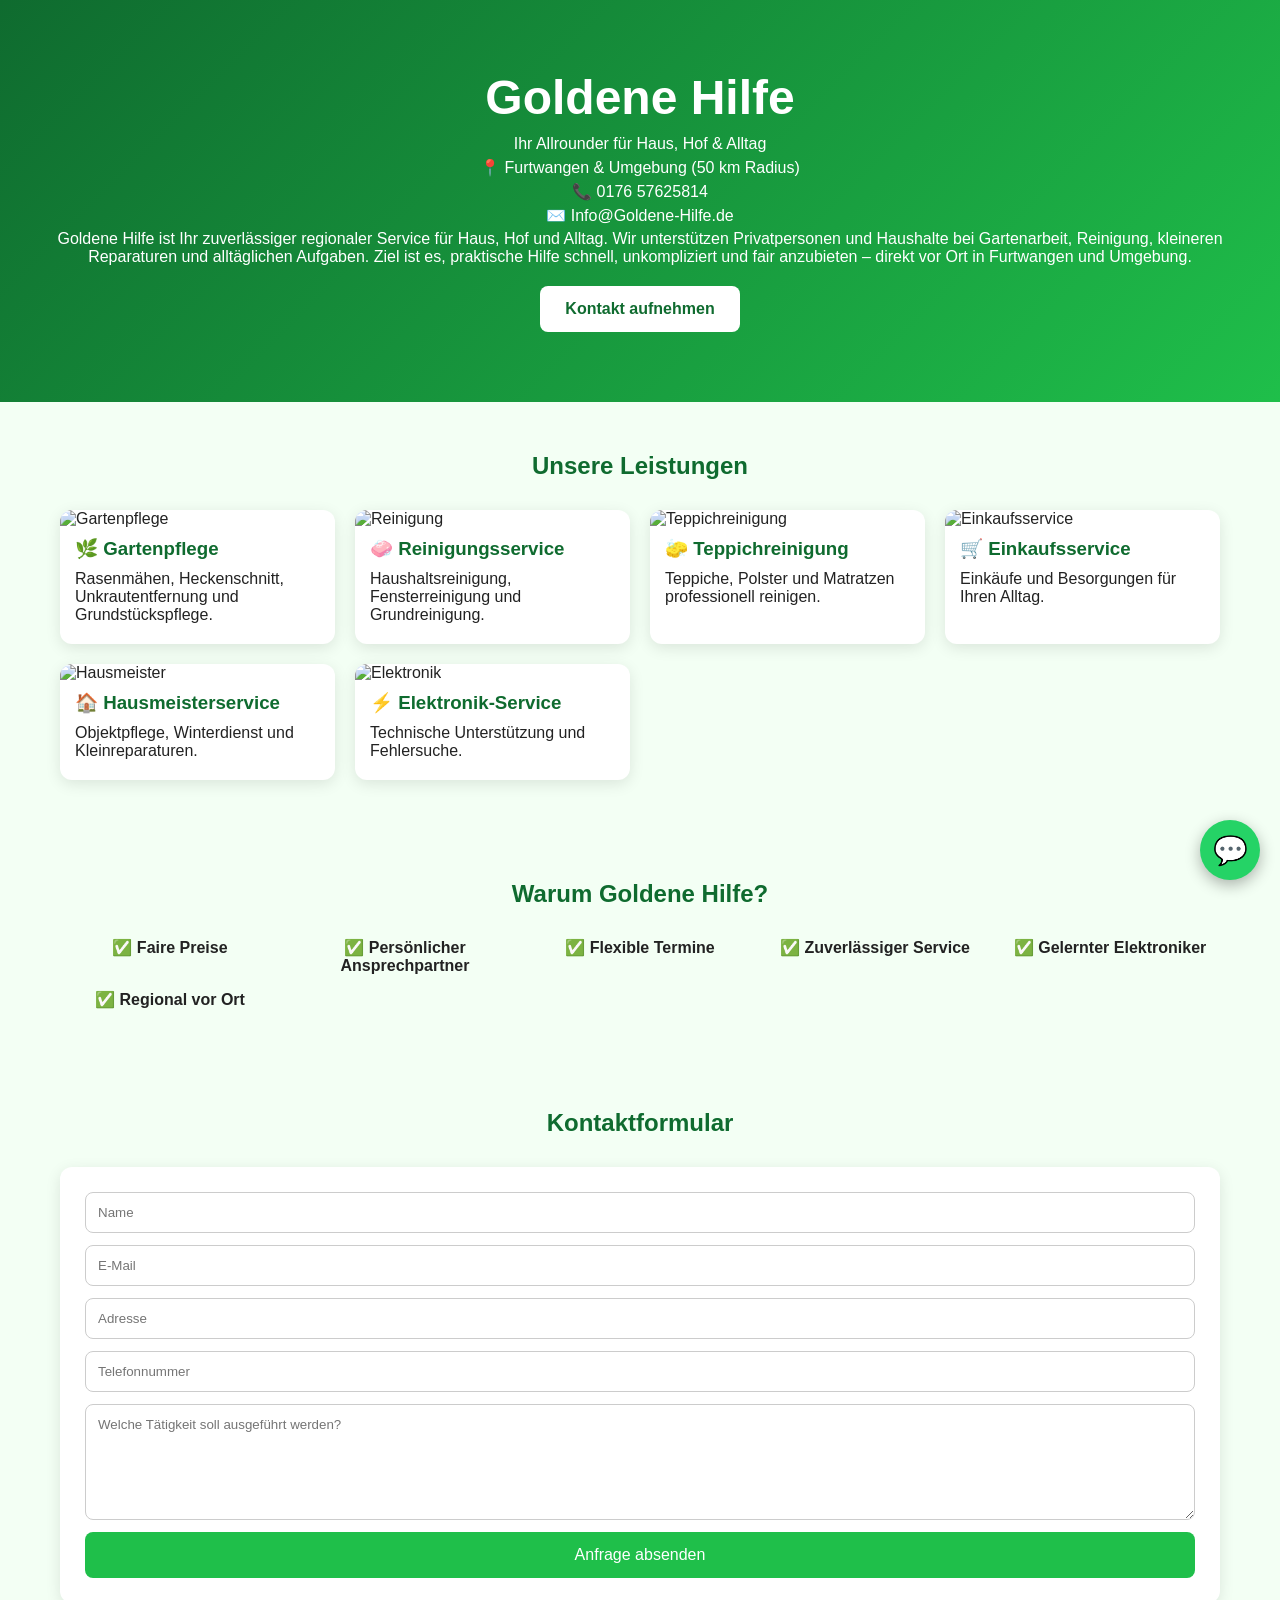
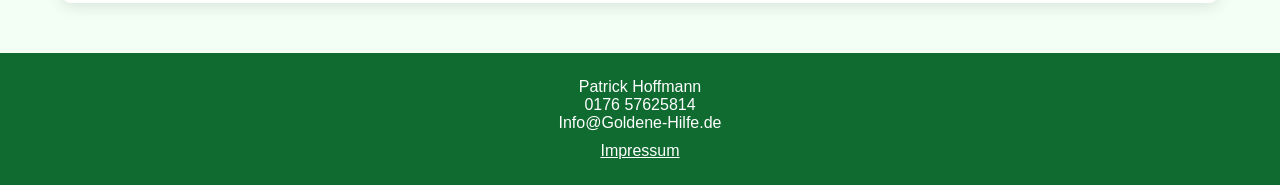
==== index.html @ a5167771 "Update index.html" ====
<!DOCTYPE html>

<html lang="de">
<head>
<meta charset="UTF-8">
<meta name="viewport" content="width=device-width, initial-scale=1.0">
<title>Goldene Hilfe</title>
<link rel="stylesheet" href="style.css">
</head>

<body>

<header>
<h1>Goldene Hilfe</h1>
<p>Ihr Allrounder für Haus, Hof & Alltag</p>

<div class="kontaktinfos">
<p>📍 Furtwangen & Umgebung (50 km Radius)</p>
<p>📞 0176 57625814</p>
<p>✉️ Info@Goldene-Hilfe.de</p>
</div>
<div class="about">
<p>
Goldene Hilfe ist Ihr zuverlässiger regionaler Service für Haus, Hof und Alltag.
Wir unterstützen Privatpersonen und Haushalte bei Gartenarbeit, Reinigung, kleineren Reparaturen und alltäglichen Aufgaben.
Ziel ist es, praktische Hilfe schnell, unkompliziert und fair anzubieten – direkt vor Ort in Furtwangen und Umgebung.
</p>
</div>

<a class="kontakt-btn" href="#kontakt">Kontakt aufnehmen</a>

</header>

<section class="leistungen">

<h2>Unsere Leistungen</h2>

<div class="cards">

<div class="card">
<img src="bilder/garten.jpg" alt="Gartenpflege">
<h3>🌿 Gartenpflege</h3>
<p>Rasenmähen, Heckenschnitt, Unkrautentfernung und Grundstückspflege.</p>
</div>

<div class="card">
<img src="bilder/reinigung.jpg" alt="Reinigung">
<h3>🧼 Reinigungsservice</h3>
<p>Haushaltsreinigung, Fensterreinigung und Grundreinigung.</p>
</div>

<div class="card">
<img src="bilder/teppich.jpg" alt="Teppichreinigung">
<h3>🧽 Teppichreinigung</h3>
<p>Teppiche, Polster und Matratzen professionell reinigen.</p>
</div>

<div class="card">
<img src="bilder/einkauf.jpg" alt="Einkaufsservice">
<h3>🛒 Einkaufsservice</h3>
<p>Einkäufe und Besorgungen für Ihren Alltag.</p>
</div>

<div class="card">
<img src="bilder/hausmeister.jpg" alt="Hausmeister">
<h3>🏠 Hausmeisterservice</h3>
<p>Objektpflege, Winterdienst und Kleinreparaturen.</p>
</div>

<div class="card">
<img src="bilder/elektronik.jpg" alt="Elektronik">
<h3>⚡ Elektronik-Service</h3>
<p>Technische Unterstützung und Fehlersuche.</p>
</div>

</div>

</section>

<section class="vorteile">

<h2>Warum Goldene Hilfe?</h2>

<div class="vorteile-grid">
<div>✅ Faire Preise</div>
<div>✅ Persönlicher Ansprechpartner</div>
<div>✅ Flexible Termine</div>
<div>✅ Zuverlässiger Service</div>
<div>✅ Gelernter Elektroniker</div>
<div>✅ Regional vor Ort</div>
</div>

</section>

<section id="kontakt">

<h2>Kontaktformular</h2>

<form action="https://formsubmit.co/hoffmann.patrick111@gmx.de" method="POST">

<input type="text" name="Name" placeholder="Name" required>
<input type="email" name="Email" placeholder="E-Mail" required>
<input type="text" name="Adresse" placeholder="Adresse" required>
<input type="tel" name="Telefon" placeholder="Telefonnummer" required>

<textarea name="Tätigkeit" rows="6" placeholder="Welche Tätigkeit soll ausgeführt werden?" required></textarea>

<button type="submit">Anfrage absenden</button>

</form>

</section>

<footer>

<p>Patrick Hoffmann</p>
<p>0176 57625814</p>
<p>Info@Goldene-Hilfe.de</p>

<a href="impressum.html">Impressum</a>

</footer>

<a href="https://wa.me/4917657625814" class="whatsapp">💬</a>

</body>
</html>
---- style.css ----
* {
  margin: 0;
  padding: 0;
  box-sizing: border-box;
  font-family: Arial, sans-serif;
  }

body {
background: #f3fff4;
color: #222;
}

/* HEADER */
header {
background: linear-gradient(135deg, #0f6b2f, #1fbf4a);
color: white;
text-align: center;
padding: 70px 20px;
}

header h1 {
font-size: 3rem;
margin-bottom: 10px;
}

.kontaktinfos p {
margin: 5px 0;
}

.kontakt-btn {
display: inline-block;
margin-top: 20px;
padding: 14px 25px;
background: white;
color: #0f6b2f;
text-decoration: none;
font-weight: bold;
border-radius: 8px;
}

/* SECTIONS */
section {
padding: 50px 20px;
max-width: 1200px;
margin: auto;
}

h2 {
text-align: center;
color: #0f6b2f;
margin-bottom: 30px;
}

/* CARDS */
.cards {
display: grid;
grid-template-columns: repeat(auto-fit, minmax(260px, 1fr));
gap: 20px;
}

.card {
background: white;
border-radius: 12px;
overflow: hidden;
box-shadow: 0 4px 15px rgba(0,0,0,0.1);
transition: 0.3s;
}

.card:hover {
transform: translateY(-5px);
}

.card img {
width: 100%;
height: 200px;
object-fit: cover;
}

.card h3 {
padding: 10px 15px;
color: #0f6b2f;
}

.card p {
padding: 0 15px 20px;
}

/* VORTEILE */
.vorteile-grid {
display: grid;
grid-template-columns: repeat(auto-fit, minmax(200px, 1fr));
text-align: center;
gap: 15px;
font-weight: bold;
}

/* FORMULAR */
form {
background: white;
padding: 25px;
border-radius: 12px;
box-shadow: 0 4px 15px rgba(0,0,0,0.1);
display: flex;
flex-direction: column;
gap: 12px;
}

input, textarea {
padding: 12px;
border: 1px solid #ccc;
border-radius: 8px;
}

button {
background: #1fbf4a;
color: white;
padding: 14px;
border: none;
border-radius: 8px;
cursor: pointer;
font-size: 16px;
}

button:hover {
background: #159a39;
}

/* FOOTER */
footer {
background: #0f6b2f;
color: white;
text-align: center;
padding: 25px;
}

footer a {
color: white;
display: block;
margin-top: 10px;
}

/* WHATSAPP BUTTON */
.whatsapp {
position: fixed;
bottom: 20px;
right: 20px;
width: 60px;
height: 60px;
background: #25D366;
border-radius: 50%;
display: flex;
justify-content: center;
align-items: center;
font-size: 28px;
color: white;
text-decoration: none;
box-shadow: 0 5px 15px rgba(0,0,0,0.3);
}

/* MOBILE */
@media (max-width: 768px) {
header h1 {
font-size: 2rem;
}

.cards {
grid-template-columns: 1fr;
}

.whatsapp {
width: 55px;
height: 55px;
font-size: 24px;
}
}
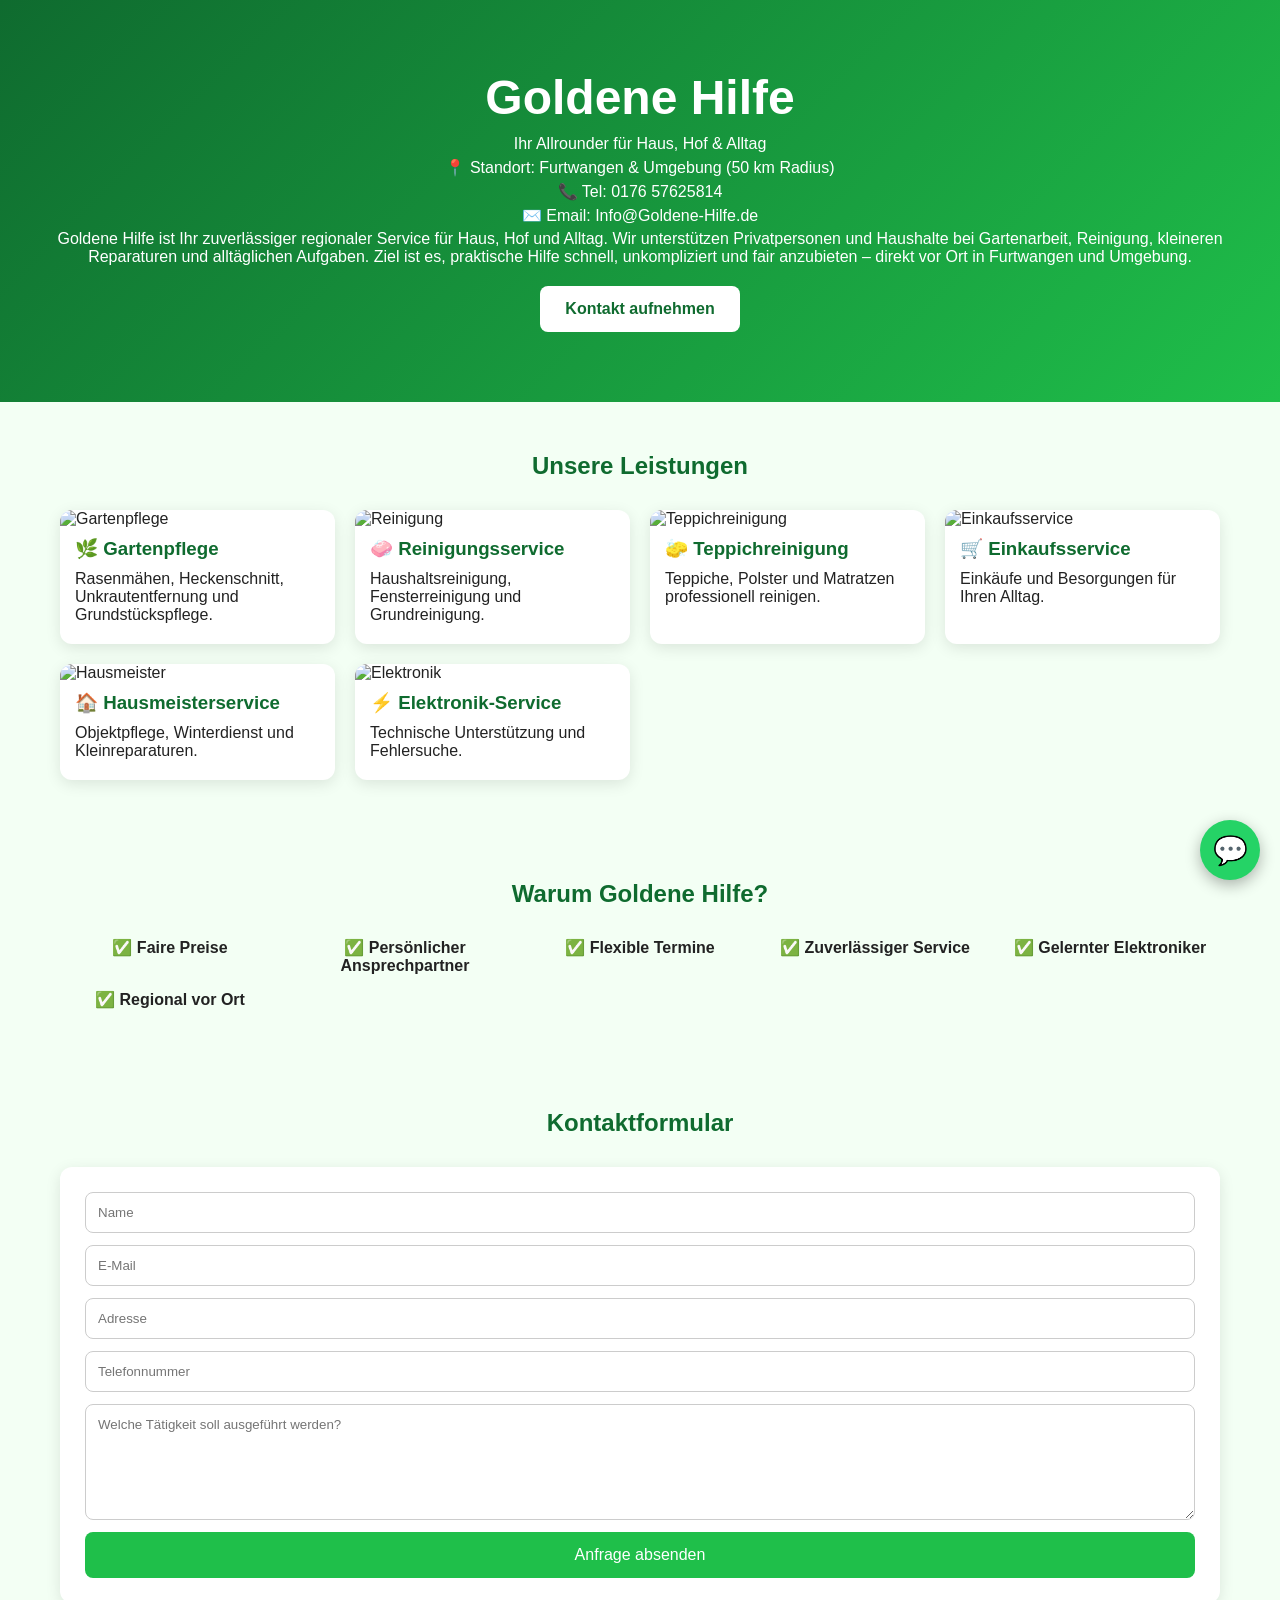
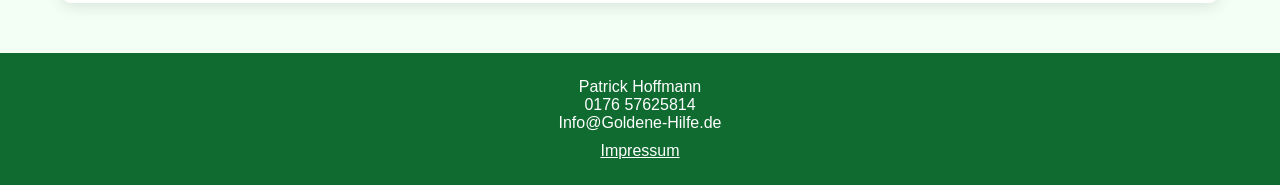
==== commit b17c2afb: "Update index.html" ====
--- a/index.html
+++ b/index.html
@@ -15,9 +15,9 @@
 <p>Ihr Allrounder für Haus, Hof & Alltag</p>
 
 <div class="kontaktinfos">
-<p>📍 Furtwangen & Umgebung (50 km Radius)</p>
-<p>📞 0176 57625814</p>
-<p>✉️ Info@Goldene-Hilfe.de</p>
+<p>📍 Standort: Furtwangen & Umgebung (50 km Radius)</p>
+<p>📞 Tel: 0176 57625814</p>
+<p>✉️ Email: Info@Goldene-Hilfe.de</p>
 </div>
 <div class="about">
 <p>
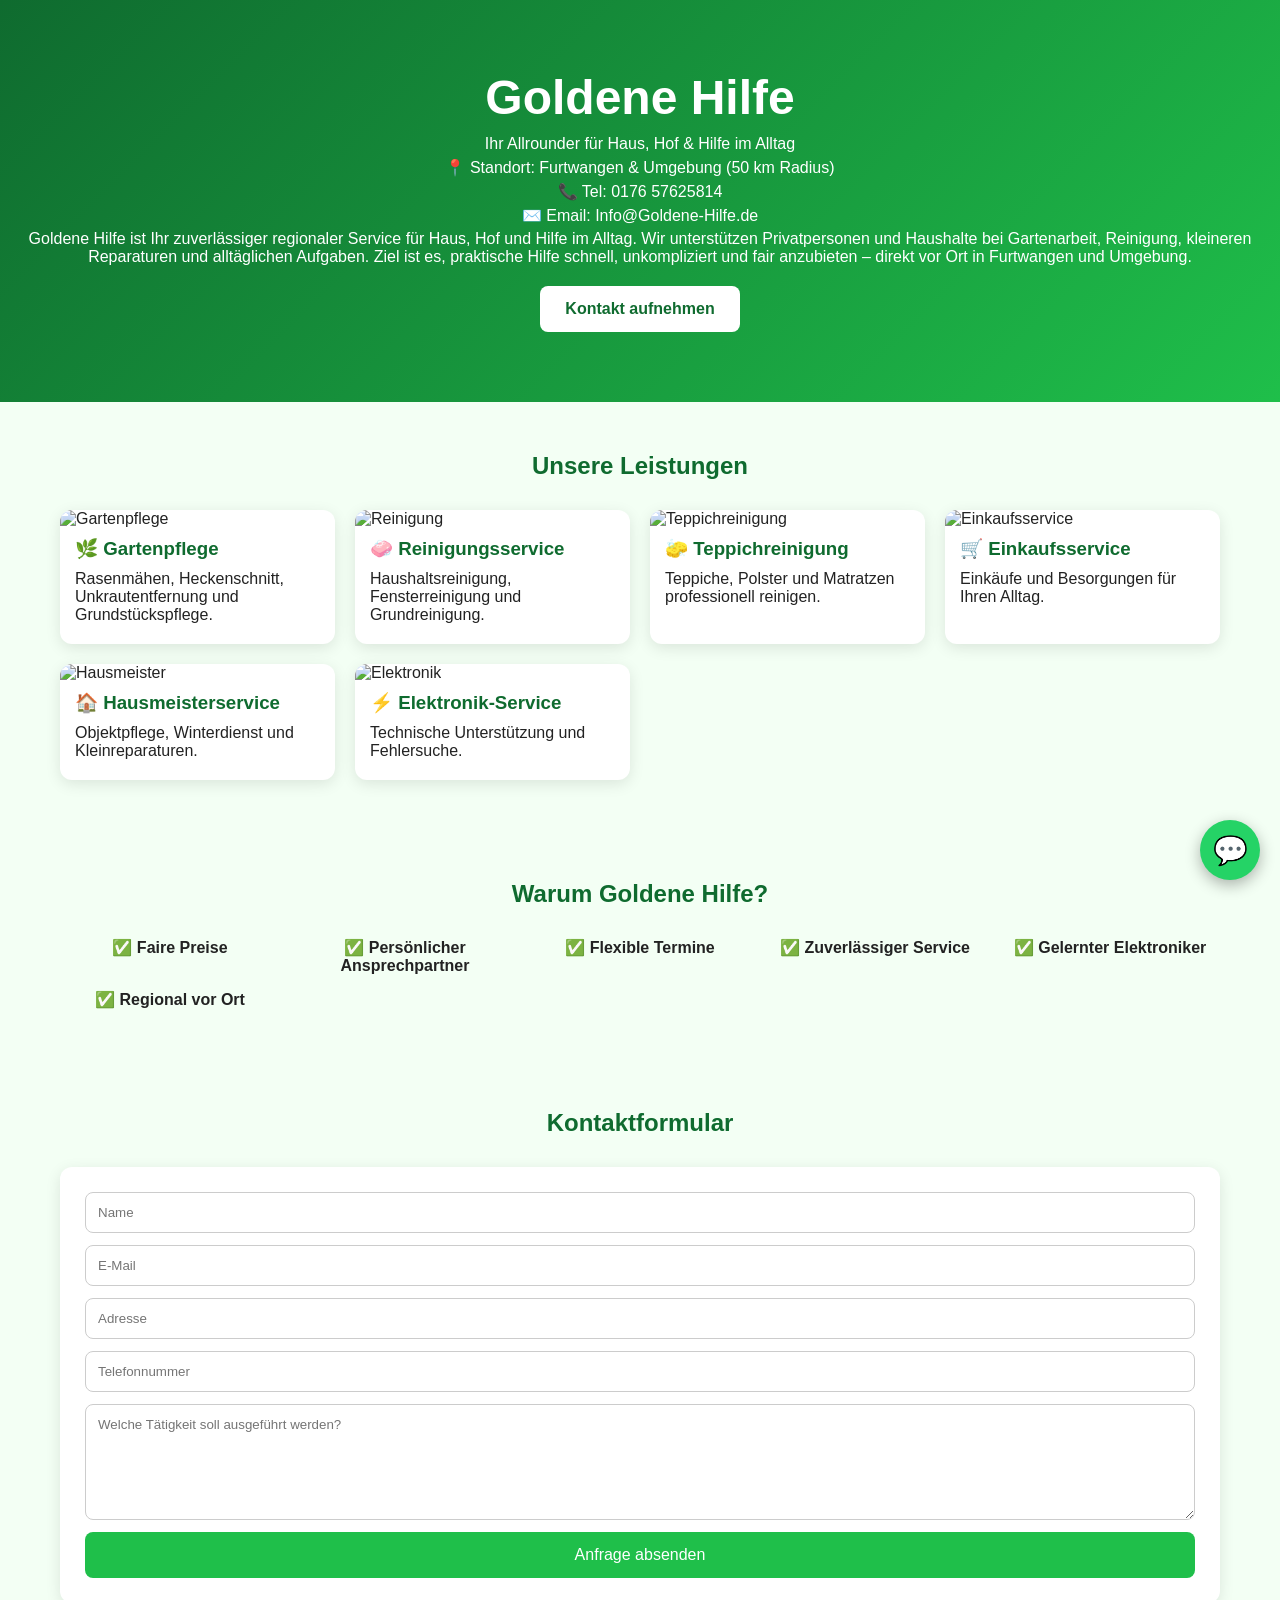
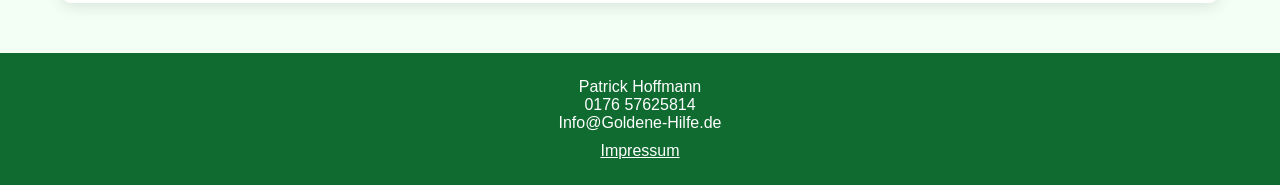
==== commit 2ea1c15f: "Update index.html" ====
--- a/index.html
+++ b/index.html
@@ -12,7 +12,7 @@
 
 <header>
 <h1>Goldene Hilfe</h1>
-<p>Ihr Allrounder für Haus, Hof & Alltag</p>
+<p>Ihr Allrounder für Haus, Hof & Hilfe im Alltag</p>
 
 <div class="kontaktinfos">
 <p>📍 Standort: Furtwangen & Umgebung (50 km Radius)</p>
@@ -21,7 +21,7 @@
 </div>
 <div class="about">
 <p>
-Goldene Hilfe ist Ihr zuverlässiger regionaler Service für Haus, Hof und Alltag.
+Goldene Hilfe ist Ihr zuverlässiger regionaler Service für Haus, Hof und Hilfe im Alltag.
 Wir unterstützen Privatpersonen und Haushalte bei Gartenarbeit, Reinigung, kleineren Reparaturen und alltäglichen Aufgaben.
 Ziel ist es, praktische Hilfe schnell, unkompliziert und fair anzubieten – direkt vor Ort in Furtwangen und Umgebung.
 </p>
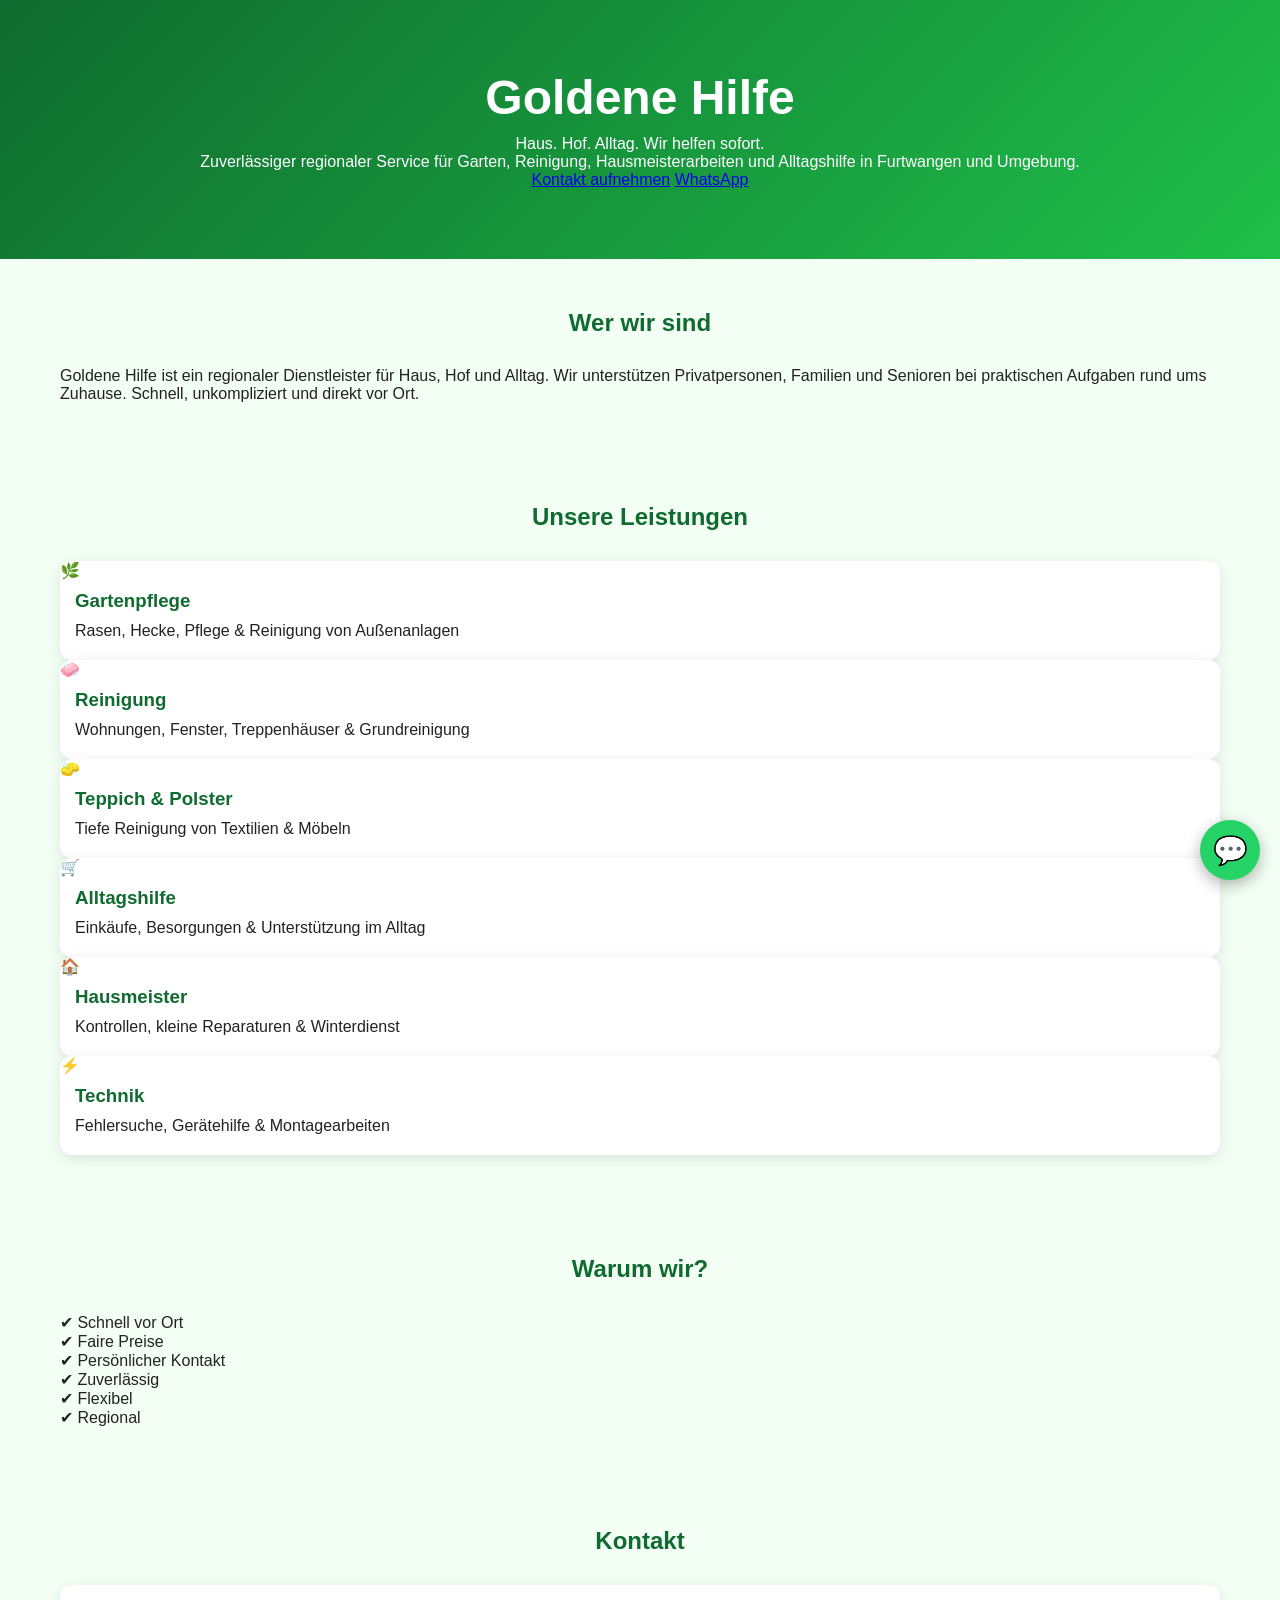
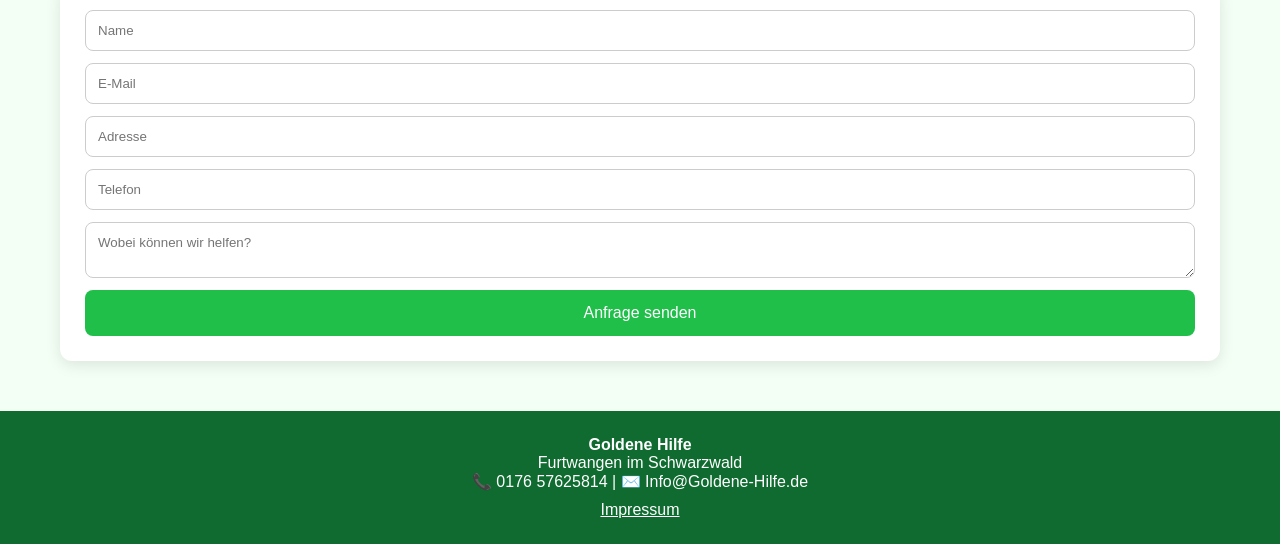
==== commit 8199d6be: "Update index.html" ====
--- a/index.html
+++ b/index.html
@@ -4,108 +4,98 @@
 <head>
 <meta charset="UTF-8">
 <meta name="viewport" content="width=device-width, initial-scale=1.0">
-<title>Goldene Hilfe</title>
+<title>Goldene Hilfe | Haus & Hof Service</title>
 <link rel="stylesheet" href="style.css">
 </head>
 
 <body>
 
-<header>
+<header class="hero">
+
+<div class="overlay">
+
 <h1>Goldene Hilfe</h1>
-<p>Ihr Allrounder für Haus, Hof & Hilfe im Alltag</p>
 
-<div class="kontaktinfos">
-<p>📍 Standort: Furtwangen & Umgebung (50 km Radius)</p>
-<p>📞 Tel: 0176 57625814</p>
-<p>✉️ Email: Info@Goldene-Hilfe.de</p>
-</div>
-<div class="about">
-<p>
-Goldene Hilfe ist Ihr zuverlässiger regionaler Service für Haus, Hof und Hilfe im Alltag.
-Wir unterstützen Privatpersonen und Haushalte bei Gartenarbeit, Reinigung, kleineren Reparaturen und alltäglichen Aufgaben.
-Ziel ist es, praktische Hilfe schnell, unkompliziert und fair anzubieten – direkt vor Ort in Furtwangen und Umgebung.
+<p class="slogan">Haus. Hof. Alltag. Wir helfen sofort.</p>
+
+<p class="subtext">
+Zuverlässiger regionaler Service für Garten, Reinigung, Hausmeisterarbeiten und Alltagshilfe in Furtwangen und Umgebung.
 </p>
+
+<div class="cta">
+<a href="#kontakt" class="btn">Kontakt aufnehmen</a>
+<a href="https://wa.me/4917657625814" class="btn secondary">WhatsApp</a>
 </div>
 
-<a class="kontakt-btn" href="#kontakt">Kontakt aufnehmen</a>
+</div>
 
 </header>
 
-<section class="leistungen">
+<section class="about">
+
+<h2>Wer wir sind</h2>
+
+<p>
+Goldene Hilfe ist ein regionaler Dienstleister für Haus, Hof und Alltag.
+Wir unterstützen Privatpersonen, Familien und Senioren bei praktischen Aufgaben rund ums Zuhause.
+Schnell, unkompliziert und direkt vor Ort.
+</p>
+
+</section>
+
+<section class="services">
 
 <h2>Unsere Leistungen</h2>
 
-<div class="cards">
+<div class="grid">
 
-<div class="card">
-<img src="bilder/garten.jpg" alt="Gartenpflege">
-<h3>🌿 Gartenpflege</h3>
-<p>Rasenmähen, Heckenschnitt, Unkrautentfernung und Grundstückspflege.</p>
-</div>
+<div class="card">🌿<h3>Gartenpflege</h3><p>Rasen, Hecke, Pflege & Reinigung von Außenanlagen</p></div>
 
-<div class="card">
-<img src="bilder/reinigung.jpg" alt="Reinigung">
-<h3>🧼 Reinigungsservice</h3>
-<p>Haushaltsreinigung, Fensterreinigung und Grundreinigung.</p>
-</div>
+<div class="card">🧼<h3>Reinigung</h3><p>Wohnungen, Fenster, Treppenhäuser & Grundreinigung</p></div>
 
-<div class="card">
-<img src="bilder/teppich.jpg" alt="Teppichreinigung">
-<h3>🧽 Teppichreinigung</h3>
-<p>Teppiche, Polster und Matratzen professionell reinigen.</p>
-</div>
+<div class="card">🧽<h3>Teppich & Polster</h3><p>Tiefe Reinigung von Textilien & Möbeln</p></div>
 
-<div class="card">
-<img src="bilder/einkauf.jpg" alt="Einkaufsservice">
-<h3>🛒 Einkaufsservice</h3>
-<p>Einkäufe und Besorgungen für Ihren Alltag.</p>
-</div>
+<div class="card">🛒<h3>Alltagshilfe</h3><p>Einkäufe, Besorgungen & Unterstützung im Alltag</p></div>
 
-<div class="card">
-<img src="bilder/hausmeister.jpg" alt="Hausmeister">
-<h3>🏠 Hausmeisterservice</h3>
-<p>Objektpflege, Winterdienst und Kleinreparaturen.</p>
-</div>
+<div class="card">🏠<h3>Hausmeister</h3><p>Kontrollen, kleine Reparaturen & Winterdienst</p></div>
 
-<div class="card">
-<img src="bilder/elektronik.jpg" alt="Elektronik">
-<h3>⚡ Elektronik-Service</h3>
-<p>Technische Unterstützung und Fehlersuche.</p>
-</div>
+<div class="card">⚡<h3>Technik</h3><p>Fehlersuche, Gerätehilfe & Montagearbeiten</p></div>
 
 </div>
 
 </section>
 
-<section class="vorteile">
+<section class="why">
 
-<h2>Warum Goldene Hilfe?</h2>
+<h2>Warum wir?</h2>
 
-<div class="vorteile-grid">
-<div>✅ Faire Preise</div>
-<div>✅ Persönlicher Ansprechpartner</div>
-<div>✅ Flexible Termine</div>
-<div>✅ Zuverlässiger Service</div>
-<div>✅ Gelernter Elektroniker</div>
-<div>✅ Regional vor Ort</div>
+<div class="why-grid">
+
+<div>✔ Schnell vor Ort</div>
+<div>✔ Faire Preise</div>
+<div>✔ Persönlicher Kontakt</div>
+<div>✔ Zuverlässig</div>
+<div>✔ Flexibel</div>
+<div>✔ Regional</div>
+
 </div>
 
 </section>
 
 <section id="kontakt">
 
-<h2>Kontaktformular</h2>
+<h2>Kontakt</h2>
 
 <form action="https://formsubmit.co/hoffmann.patrick111@gmx.de" method="POST">
 
 <input type="text" name="Name" placeholder="Name" required>
 <input type="email" name="Email" placeholder="E-Mail" required>
 <input type="text" name="Adresse" placeholder="Adresse" required>
-<input type="tel" name="Telefon" placeholder="Telefonnummer" required>
+<input type="tel" name="Telefon" placeholder="Telefon" required>
 
-<textarea name="Tätigkeit" rows="6" placeholder="Welche Tätigkeit soll ausgeführt werden?" required></textarea>
+<textarea name="Anfrage" placeholder="Wobei können wir helfen?" required></textarea>
 
-<button type="submit">Anfrage absenden</button>
+<button type="submit">Anfrage senden</button>
 
 </form>
 
@@ -113,15 +103,15 @@
 
 <footer>
 
-<p>Patrick Hoffmann</p>
-<p>0176 57625814</p>
-<p>Info@Goldene-Hilfe.de</p>
+<p><strong>Goldene Hilfe</strong></p>
+<p>Furtwangen im Schwarzwald</p>
+<p>📞 0176 57625814 | ✉️ Info@Goldene-Hilfe.de</p>
 
 <a href="impressum.html">Impressum</a>
 
 </footer>
 
-<a href="https://wa.me/4917657625814" class="whatsapp">💬</a>
+<a class="whatsapp" href="https://wa.me/4917657625814">💬</a>
 
 </body>
 </html>
--- a/style.css
+++ b/style.css
@@ -172,4 +172,12 @@
 height: 55px;
 font-size: 24px;
 }
+  .about {
+max-width: 800px;
+margin: 20px auto 0 auto;
+text-align: center;
+font-size: 1.1rem;
+line-height: 1.6;
+opacity: 0.9;
 }
+}
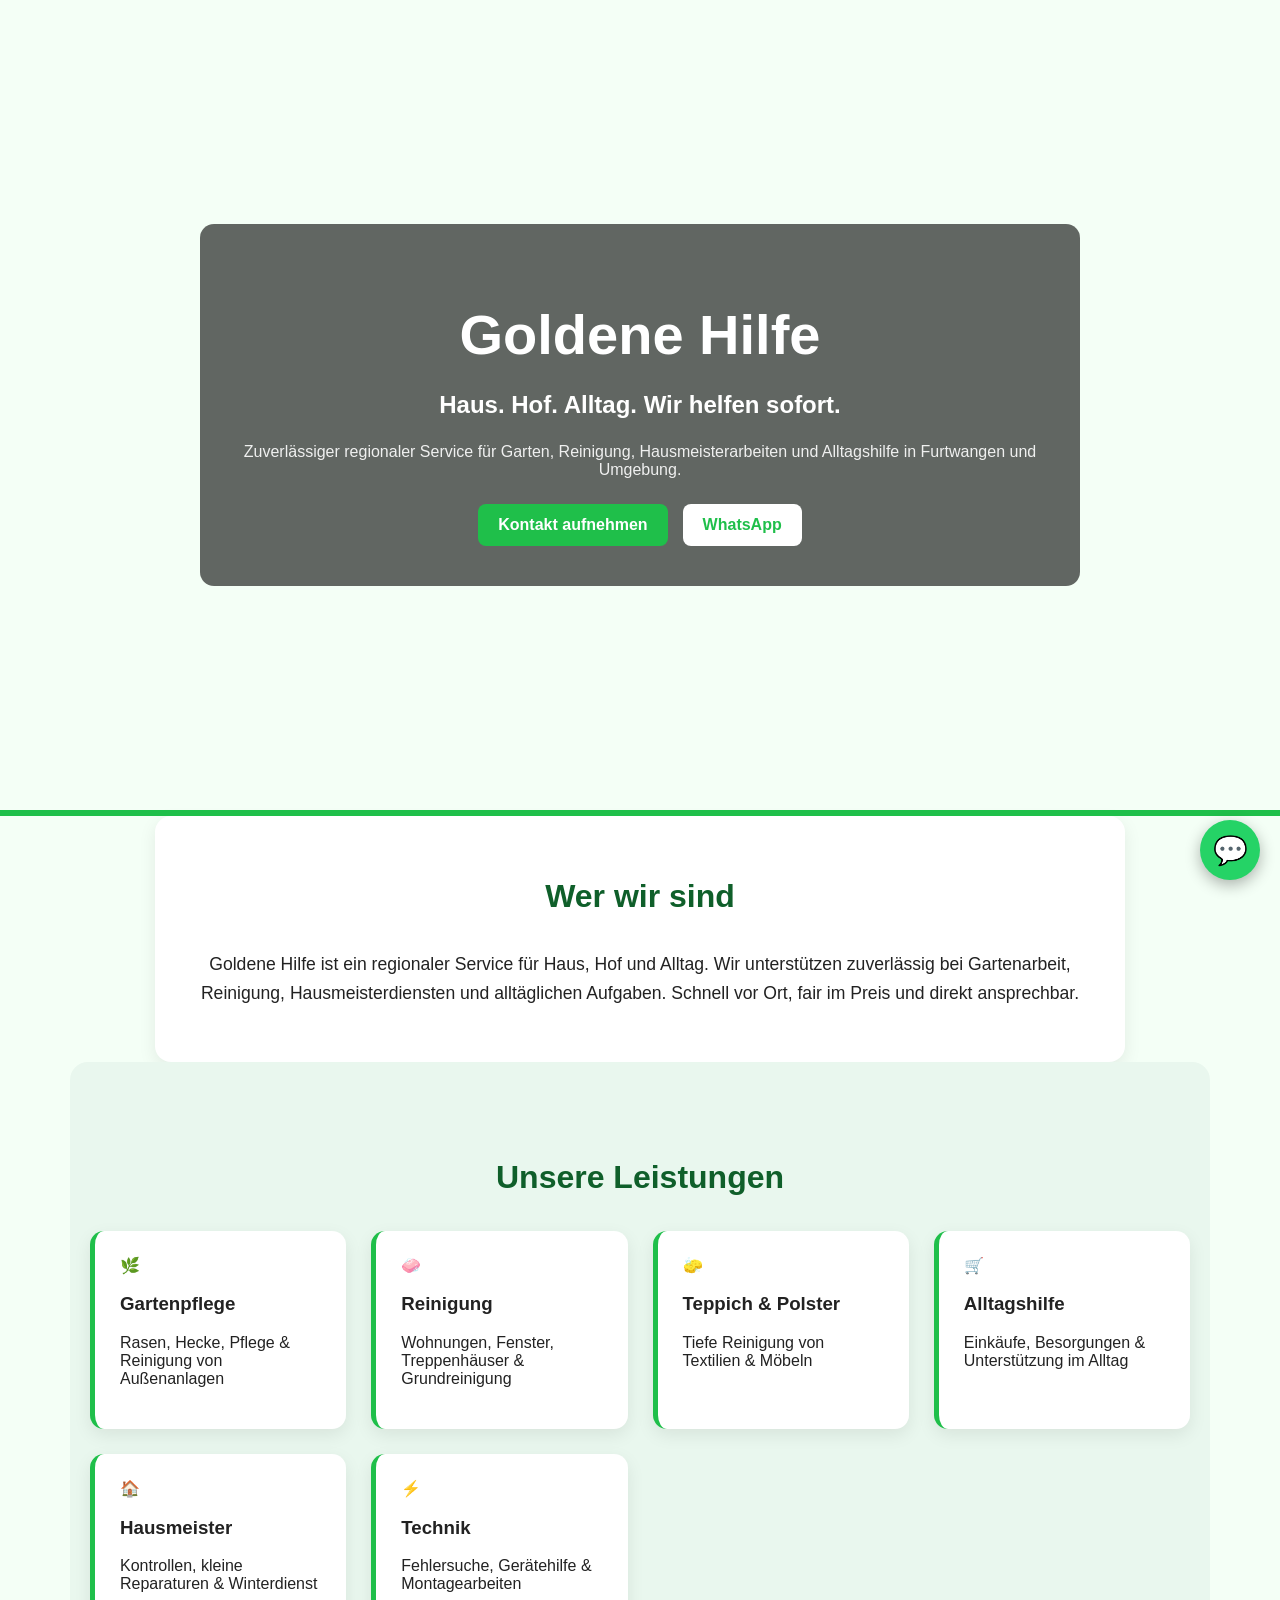
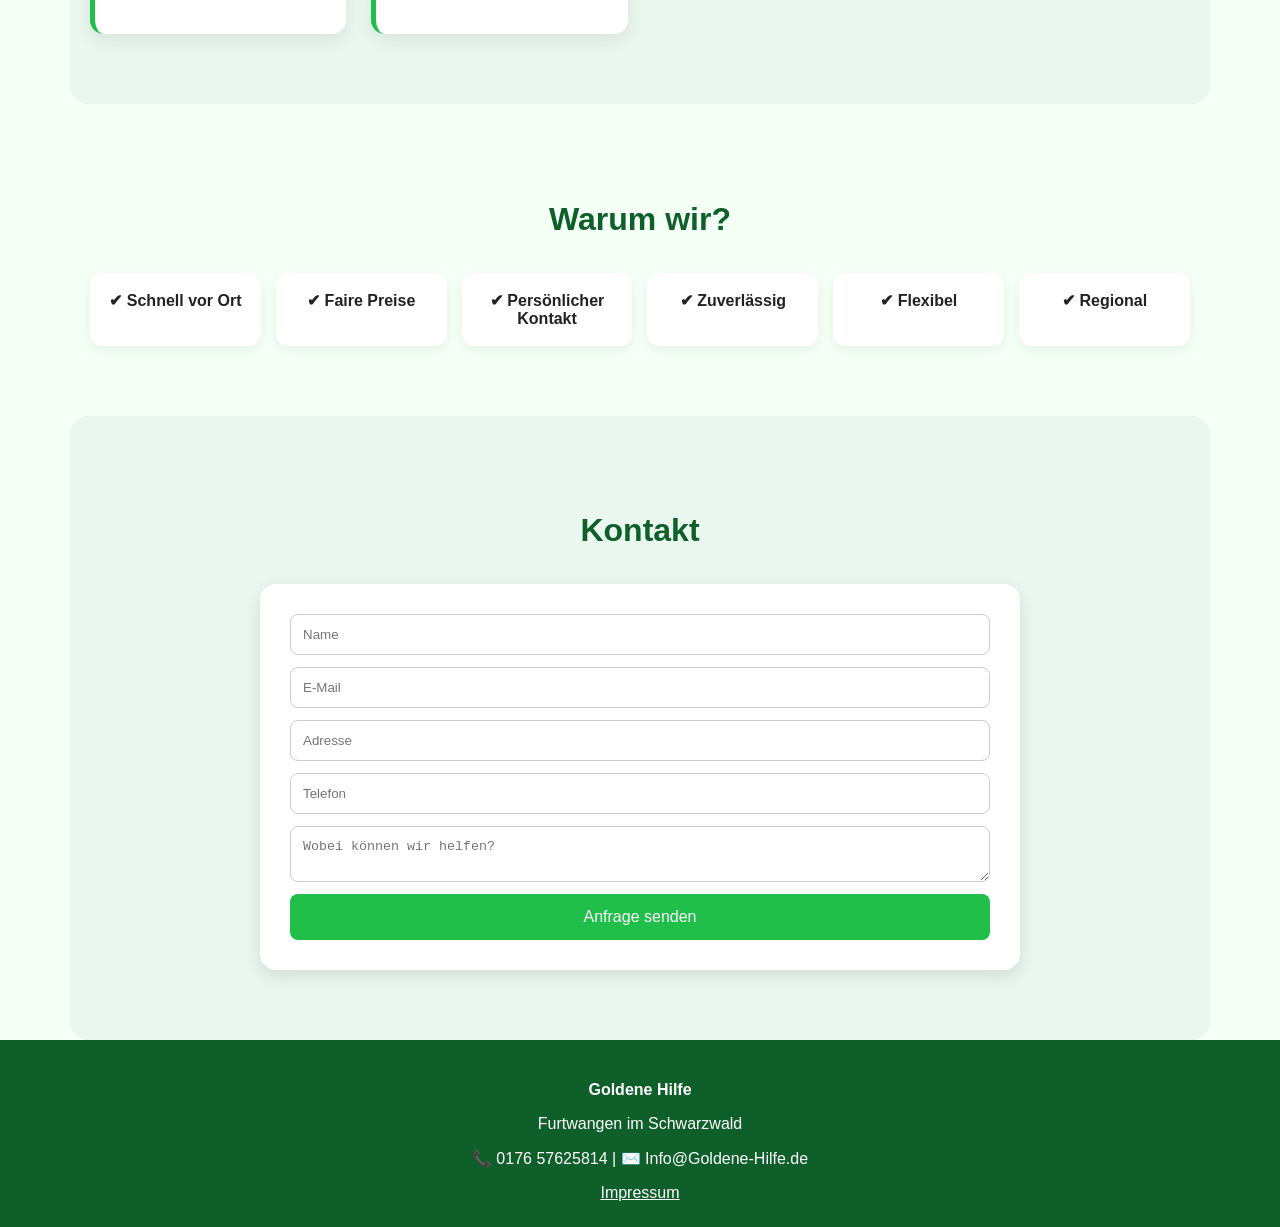
==== commit 86505ea7: "Update index.html" ====
--- a/index.html
+++ b/index.html
@@ -30,16 +30,18 @@
 </div>
 
 </header>
-
 <section class="about">
-
 <h2>Wer wir sind</h2>
 
+<div class="about-box">
 <p>
-Goldene Hilfe ist ein regionaler Dienstleister für Haus, Hof und Alltag.
-Wir unterstützen Privatpersonen, Familien und Senioren bei praktischen Aufgaben rund ums Zuhause.
-Schnell, unkompliziert und direkt vor Ort.
+Goldene Hilfe ist ein regionaler Service für Haus, Hof und Alltag.
+Wir unterstützen zuverlässig bei Gartenarbeit, Reinigung, Hausmeisterdiensten und alltäglichen Aufgaben.
+Schnell vor Ort, fair im Preis und direkt ansprechbar.
 </p>
+</div>
+  
+</section>
 
 </section>
 
--- a/style.css
+++ b/style.css
@@ -1,105 +1,152 @@
-* {
-  margin: 0;
-  padding: 0;
-  box-sizing: border-box;
-  font-family: Arial, sans-serif;
-  }
-
 body {
-background: #f3fff4;
+margin: 0;
+font-family: Arial, sans-serif;
+background: #f4fff6;
 color: #222;
 }
 
-/* HEADER */
-header {
-background: linear-gradient(135deg, #0f6b2f, #1fbf4a);
-color: white;
-text-align: center;
-padding: 70px 20px;
-}
-
-header h1 {
-font-size: 3rem;
+/* HERO */
+.hero {
+height: 90vh;
+background: url('https://images.unsplash.com/photo-1581578731548-c64695cc6952?auto=format&fit=crop&w=1500&q=80');
+background-size: cover;
+background-position: center;
+position: relative;
+display: flex;
+align-items: center;
+justify-content: center;
+text-align: center;
+color: white;
+border-bottom: 6px solid #1fbf4a;
+}
+
+.overlay {
+background: rgba(0,0,0,0.6);
+padding: 40px;
+border-radius: 14px;
+max-width: 800px;
+}
+
+.hero h1 {
+font-size: 3.5rem;
 margin-bottom: 10px;
 }
 
-.kontaktinfos p {
-margin: 5px 0;
-}
-
-.kontakt-btn {
-display: inline-block;
-margin-top: 20px;
-padding: 14px 25px;
-background: white;
-color: #0f6b2f;
+.slogan {
+font-size: 1.5rem;
+font-weight: bold;
+}
+
+.subtext {
+margin-top: 15px;
+opacity: 0.9;
+}
+
+.cta {
+margin-top: 25px;
+display: flex;
+gap: 15px;
+justify-content: center;
+flex-wrap: wrap;
+}
+
+.btn {
+padding: 12px 20px;
+background: #1fbf4a;
+color: white;
 text-decoration: none;
+border-radius: 8px;
 font-weight: bold;
-border-radius: 8px;
+}
+
+.btn.secondary {
+background: white;
+color: #1fbf4a;
 }
 
 /* SECTIONS */
 section {
-padding: 50px 20px;
-max-width: 1200px;
+padding: 70px 20px;
+max-width: 1100px;
 margin: auto;
 }
 
+/* ALTERNIERENDE BEREICHE */
+section:nth-of-type(even) {
+background: #e9f7ee;
+border-radius: 18px;
+}
+
+/* TITEL */
 h2 {
 text-align: center;
-color: #0f6b2f;
-margin-bottom: 30px;
+color: #0f5f2a;
+margin-bottom: 35px;
+font-size: 2rem;
+}
+
+/* ABOUT */
+.about {
+background: white;
+padding: 35px;
+border-radius: 16px;
+box-shadow: 0 6px 18px rgba(0,0,0,0.08);
+text-align: center;
+max-width: 900px;
+margin: auto;
+}
+
+.about p {
+font-size: 1.1rem;
+line-height: 1.7;
+}
+
+/* SERVICES GRID */
+.grid {
+display: grid;
+grid-template-columns: repeat(auto-fit, minmax(250px, 1fr));
+gap: 25px;
 }
 
 /* CARDS */
-.cards {
+.card {
+background: white;
+padding: 25px;
+border-radius: 14px;
+box-shadow: 0 6px 18px rgba(0,0,0,0.08);
+border-left: 5px solid #1fbf4a;
+transition: 0.25s;
+}
+
+.card:hover {
+transform: translateY(-6px);
+box-shadow: 0 10px 25px rgba(0,0,0,0.12);
+}
+
+/* WHY SECTION */
+.why-grid {
 display: grid;
-grid-template-columns: repeat(auto-fit, minmax(260px, 1fr));
-gap: 20px;
-}
-
-.card {
-background: white;
+grid-template-columns: repeat(auto-fit, minmax(160px, 1fr));
+gap: 15px;
+text-align: center;
+font-weight: bold;
+}
+
+.why-grid div {
+background: white;
+padding: 18px;
 border-radius: 12px;
-overflow: hidden;
-box-shadow: 0 4px 15px rgba(0,0,0,0.1);
-transition: 0.3s;
-}
-
-.card:hover {
-transform: translateY(-5px);
-}
-
-.card img {
-width: 100%;
-height: 200px;
-object-fit: cover;
-}
-
-.card h3 {
-padding: 10px 15px;
-color: #0f6b2f;
-}
-
-.card p {
-padding: 0 15px 20px;
-}
-
-/* VORTEILE */
-.vorteile-grid {
-display: grid;
-grid-template-columns: repeat(auto-fit, minmax(200px, 1fr));
-text-align: center;
-gap: 15px;
-font-weight: bold;
-}
-
-/* FORMULAR */
+box-shadow: 0 4px 12px rgba(0,0,0,0.06);
+}
+
+/* FORM */
 form {
 background: white;
-padding: 25px;
-border-radius: 12px;
-box-shadow: 0 4px 15px rgba(0,0,0,0.1);
+padding: 30px;
+border-radius: 16px;
+box-shadow: 0 6px 18px rgba(0,0,0,0.1);
+max-width: 700px;
+margin: auto;
 display: flex;
 flex-direction: column;
 gap: 12px;
@@ -117,8 +164,8 @@
 padding: 14px;
 border: none;
 border-radius: 8px;
+font-size: 16px;
 cursor: pointer;
-font-size: 16px;
 }
 
 button:hover {
@@ -127,7 +174,7 @@
 
 /* FOOTER */
 footer {
-background: #0f6b2f;
+background: #0f5f2a;
 color: white;
 text-align: center;
 padding: 25px;
@@ -149,35 +196,35 @@
 background: #25D366;
 border-radius: 50%;
 display: flex;
+align-items: center;
 justify-content: center;
-align-items: center;
 font-size: 28px;
 color: white;
 text-decoration: none;
 box-shadow: 0 5px 15px rgba(0,0,0,0.3);
+transition: 0.2s;
+}
+
+.whatsapp:hover {
+transform: scale(1.1);
 }
 
 /* MOBILE */
 @media (max-width: 768px) {
-header h1 {
-font-size: 2rem;
-}
-
-.cards {
-grid-template-columns: 1fr;
-}
-
-.whatsapp {
-width: 55px;
-height: 55px;
-font-size: 24px;
-}
-  .about {
-max-width: 800px;
-margin: 20px auto 0 auto;
-text-align: center;
-font-size: 1.1rem;
-line-height: 1.6;
-opacity: 0.9;
-}
-}
+.hero h1 {
+font-size: 2.2rem;
+}
+
+.overlay {
+padding: 20px;
+}
+
+.cta {
+flex-direction: column;
+}
+
+section {
+padding: 50px 15px;
+}
+}
+
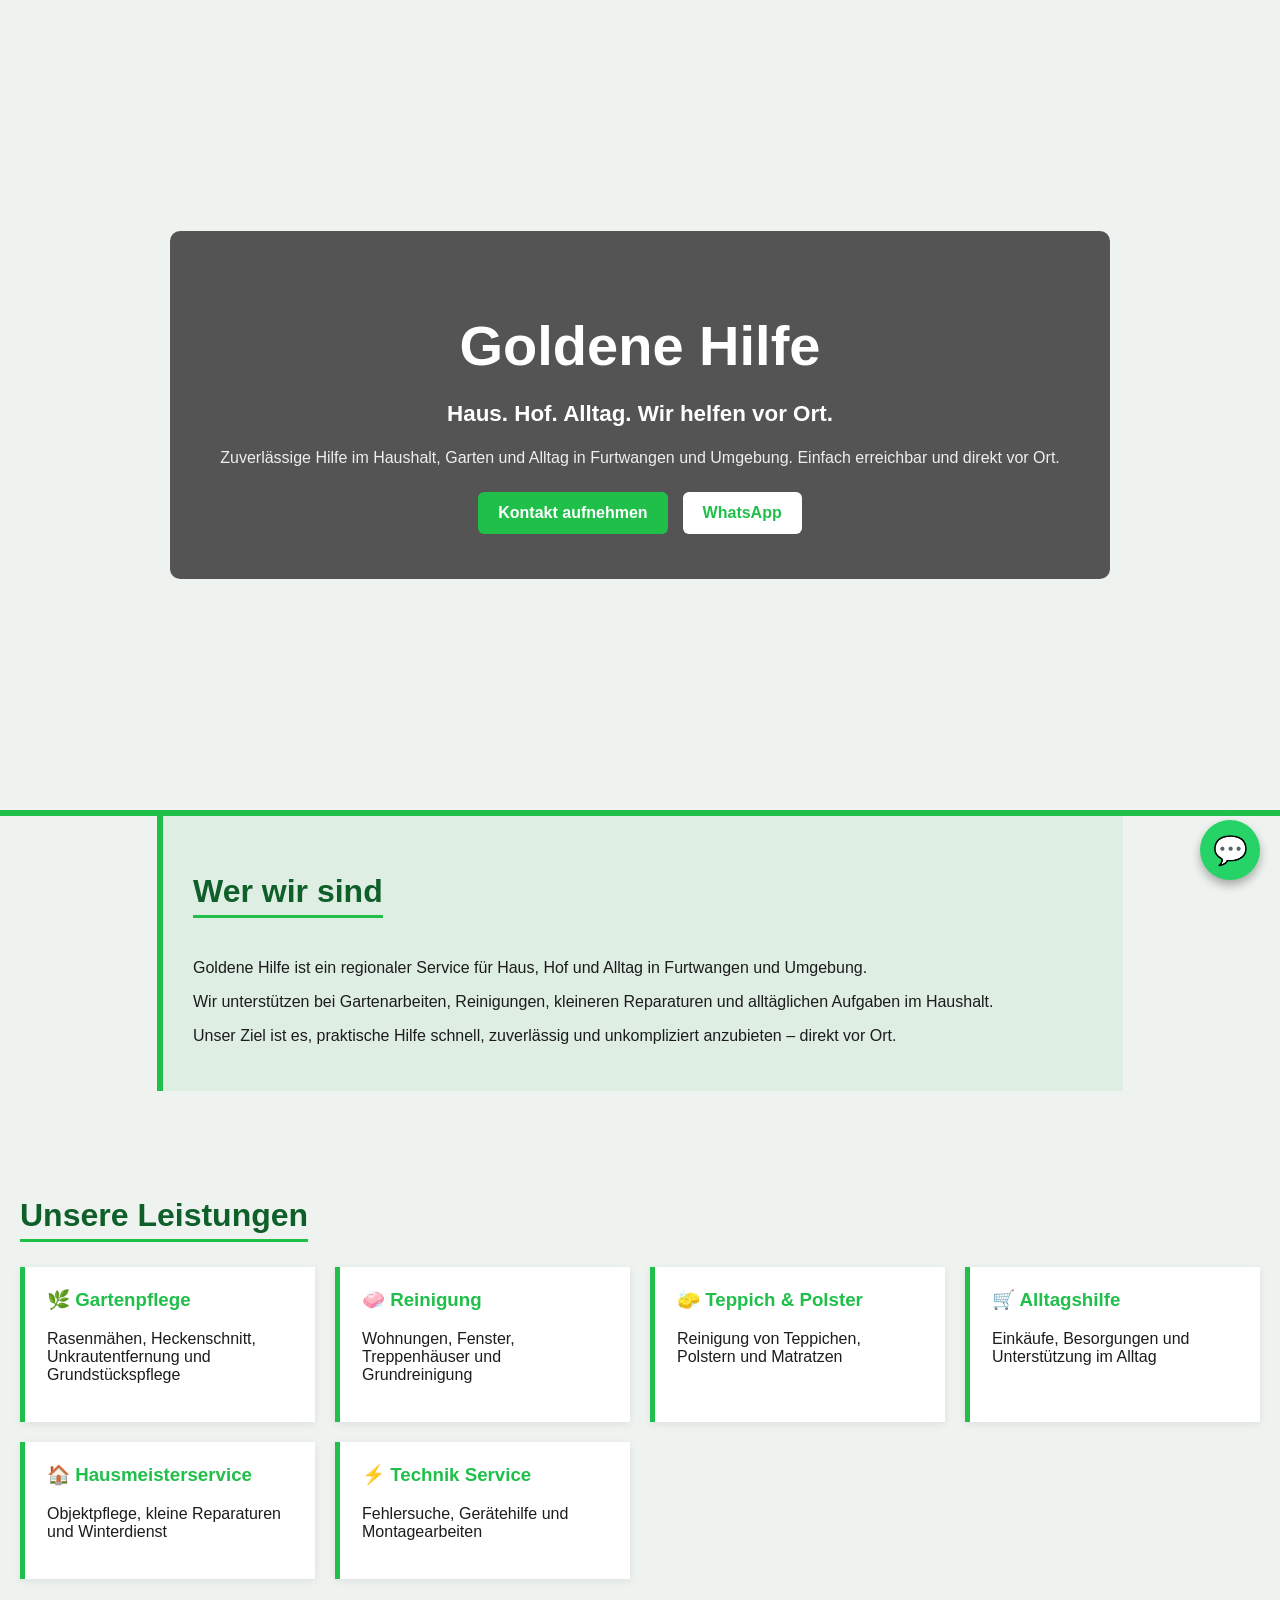
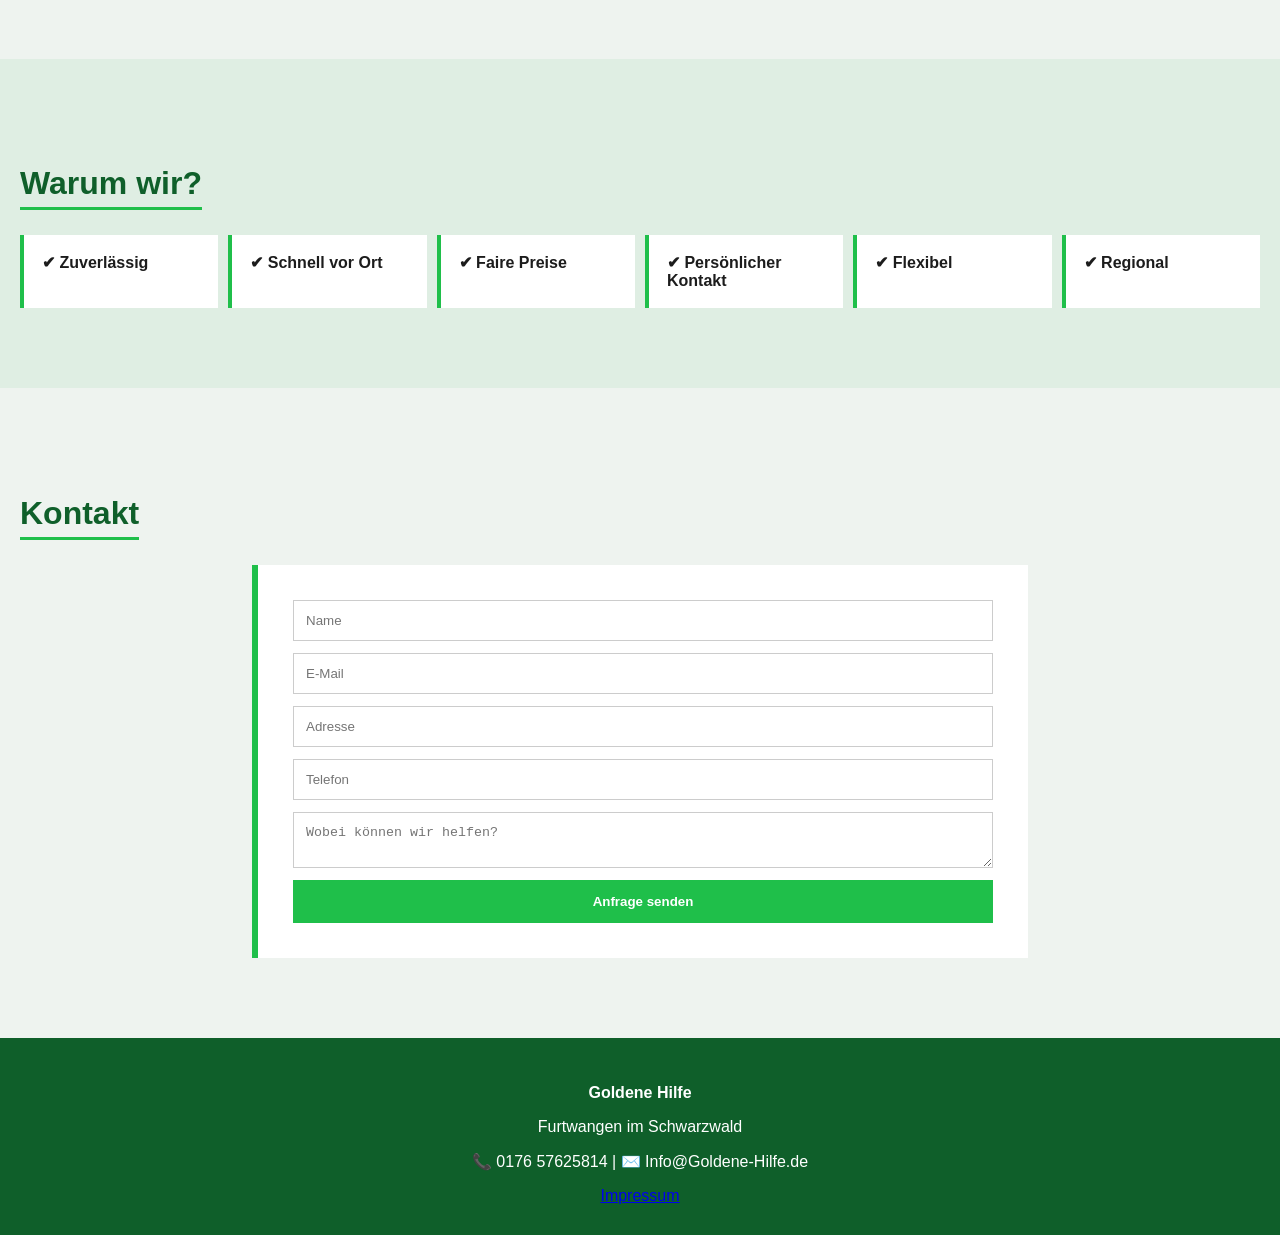
==== commit d58b099d: "Update index.html" ====
--- a/index.html
+++ b/index.html
@@ -16,10 +16,11 @@
 
 <h1>Goldene Hilfe</h1>
 
-<p class="slogan">Haus. Hof. Alltag. Wir helfen sofort.</p>
+<p class="slogan">Haus. Hof. Alltag. Wir helfen vor Ort.</p>
 
 <p class="subtext">
-Zuverlässiger regionaler Service für Garten, Reinigung, Hausmeisterarbeiten und Alltagshilfe in Furtwangen und Umgebung.
+Zuverlässige Hilfe im Haushalt, Garten und Alltag in Furtwangen und Umgebung.
+Einfach erreichbar und direkt vor Ort.
 </p>
 
 <div class="cta">
@@ -30,18 +31,22 @@
 </div>
 
 </header>
+
 <section class="about">
+
 <h2>Wer wir sind</h2>
 
-<div class="about-box">
 <p>
-Goldene Hilfe ist ein regionaler Service für Haus, Hof und Alltag.
-Wir unterstützen zuverlässig bei Gartenarbeit, Reinigung, Hausmeisterdiensten und alltäglichen Aufgaben.
-Schnell vor Ort, fair im Preis und direkt ansprechbar.
+Goldene Hilfe ist ein regionaler Service für Haus, Hof und Alltag in Furtwangen und Umgebung.
 </p>
-</div>
-  
-</section>
+
+<p>
+Wir unterstützen bei Gartenarbeiten, Reinigungen, kleineren Reparaturen und alltäglichen Aufgaben im Haushalt.
+</p>
+
+<p>
+Unser Ziel ist es, praktische Hilfe schnell, zuverlässig und unkompliziert anzubieten – direkt vor Ort.
+</p>
 
 </section>
 
@@ -51,17 +56,35 @@
 
 <div class="grid">
 
-<div class="card">🌿<h3>Gartenpflege</h3><p>Rasen, Hecke, Pflege & Reinigung von Außenanlagen</p></div>
+<div class="card">
+<h3>🌿 Gartenpflege</h3>
+<p>Rasenmähen, Heckenschnitt, Unkrautentfernung und Grundstückspflege</p>
+</div>
 
-<div class="card">🧼<h3>Reinigung</h3><p>Wohnungen, Fenster, Treppenhäuser & Grundreinigung</p></div>
+<div class="card">
+<h3>🧼 Reinigung</h3>
+<p>Wohnungen, Fenster, Treppenhäuser und Grundreinigung</p>
+</div>
 
-<div class="card">🧽<h3>Teppich & Polster</h3><p>Tiefe Reinigung von Textilien & Möbeln</p></div>
+<div class="card">
+<h3>🧽 Teppich & Polster</h3>
+<p>Reinigung von Teppichen, Polstern und Matratzen</p>
+</div>
 
-<div class="card">🛒<h3>Alltagshilfe</h3><p>Einkäufe, Besorgungen & Unterstützung im Alltag</p></div>
+<div class="card">
+<h3>🛒 Alltagshilfe</h3>
+<p>Einkäufe, Besorgungen und Unterstützung im Alltag</p>
+</div>
 
-<div class="card">🏠<h3>Hausmeister</h3><p>Kontrollen, kleine Reparaturen & Winterdienst</p></div>
+<div class="card">
+<h3>🏠 Hausmeisterservice</h3>
+<p>Objektpflege, kleine Reparaturen und Winterdienst</p>
+</div>
 
-<div class="card">⚡<h3>Technik</h3><p>Fehlersuche, Gerätehilfe & Montagearbeiten</p></div>
+<div class="card">
+<h3>⚡ Technik Service</h3>
+<p>Fehlersuche, Gerätehilfe und Montagearbeiten</p>
+</div>
 
 </div>
 
@@ -73,10 +96,10 @@
 
 <div class="why-grid">
 
+<div>✔ Zuverlässig</div>
 <div>✔ Schnell vor Ort</div>
 <div>✔ Faire Preise</div>
 <div>✔ Persönlicher Kontakt</div>
-<div>✔ Zuverlässig</div>
 <div>✔ Flexibel</div>
 <div>✔ Regional</div>
 
@@ -117,3 +140,4 @@
 
 </body>
 </html>
+
--- a/style.css
+++ b/style.css
@@ -1,8 +1,8 @@
 body {
 margin: 0;
 font-family: Arial, sans-serif;
-background: #f4fff6;
-color: #222;
+background: #eef3ef;
+color: #1c1c1c;
 }
 
 /* HERO */
@@ -11,20 +11,21 @@
 background: url('https://images.unsplash.com/photo-1581578731548-c64695cc6952?auto=format&fit=crop&w=1500&q=80');
 background-size: cover;
 background-position: center;
-position: relative;
 display: flex;
 align-items: center;
 justify-content: center;
 text-align: center;
 color: white;
+position: relative;
 border-bottom: 6px solid #1fbf4a;
 }
 
 .overlay {
-background: rgba(0,0,0,0.6);
-padding: 40px;
-border-radius: 14px;
-max-width: 800px;
+background: rgba(0,0,0,0.65);
+padding: 45px;
+max-width: 850px;
+width: 90%;
+border-radius: 10px;
 }
 
 .hero h1 {
@@ -33,7 +34,7 @@
 }
 
 .slogan {
-font-size: 1.5rem;
+font-size: 1.4rem;
 font-weight: bold;
 }
 
@@ -42,6 +43,7 @@
 opacity: 0.9;
 }
 
+/* BUTTONS */
 .cta {
 margin-top: 25px;
 display: flex;
@@ -55,8 +57,8 @@
 background: #1fbf4a;
 color: white;
 text-decoration: none;
-border-radius: 8px;
-font-weight: bold;
+font-weight: bold;
+border-radius: 6px;
 }
 
 .btn.secondary {
@@ -64,89 +66,87 @@
 color: #1fbf4a;
 }
 
-/* SECTIONS */
+/* WICHTIG: KLARE SEKTIONEN (KEIN WEICHES DESIGN MEHR) */
 section {
-padding: 70px 20px;
+padding: 80px 20px;
+}
+
+section .container {
 max-width: 1100px;
 margin: auto;
-}
-
-/* ALTERNIERENDE BEREICHE */
-section:nth-of-type(even) {
-background: #e9f7ee;
-border-radius: 18px;
+background: white;
+padding: 40px;
+border-radius: 0;
+box-shadow: none;
+border-left: 6px solid #1fbf4a;
+}
+
+/* ALTERNIERENDE SEKTIONEN */
+section:nth-child(even) {
+background: #dfeee3;
 }
 
 /* TITEL */
 h2 {
-text-align: center;
+text-align: left;
+font-size: 2rem;
+margin-bottom: 25px;
 color: #0f5f2a;
-margin-bottom: 35px;
-font-size: 2rem;
+border-bottom: 3px solid #1fbf4a;
+display: inline-block;
+padding-bottom: 5px;
 }
 
 /* ABOUT */
 .about {
 background: white;
-padding: 35px;
-border-radius: 16px;
-box-shadow: 0 6px 18px rgba(0,0,0,0.08);
-text-align: center;
+padding: 30px;
+border-left: 6px solid #1fbf4a;
 max-width: 900px;
 margin: auto;
 }
 
-.about p {
-font-size: 1.1rem;
-line-height: 1.7;
-}
-
-/* SERVICES GRID */
+/* SERVICES */
 .grid {
 display: grid;
-grid-template-columns: repeat(auto-fit, minmax(250px, 1fr));
-gap: 25px;
-}
-
-/* CARDS */
+grid-template-columns: repeat(auto-fit, minmax(240px, 1fr));
+gap: 20px;
+}
+
 .card {
 background: white;
-padding: 25px;
-border-radius: 14px;
-box-shadow: 0 6px 18px rgba(0,0,0,0.08);
+padding: 22px;
 border-left: 5px solid #1fbf4a;
-transition: 0.25s;
-}
-
-.card:hover {
-transform: translateY(-6px);
-box-shadow: 0 10px 25px rgba(0,0,0,0.12);
-}
-
-/* WHY SECTION */
+box-shadow: 0 2px 8px rgba(0,0,0,0.08);
+}
+
+/* HÄRTERE TRENNUNG */
+.card h3 {
+margin-top: 0;
+color: #1fbf4a;
+}
+
+/* WHY */
 .why-grid {
 display: grid;
 grid-template-columns: repeat(auto-fit, minmax(160px, 1fr));
-gap: 15px;
-text-align: center;
-font-weight: bold;
+gap: 10px;
 }
 
 .why-grid div {
 background: white;
 padding: 18px;
-border-radius: 12px;
-box-shadow: 0 4px 12px rgba(0,0,0,0.06);
+border-left: 4px solid #1fbf4a;
+font-weight: bold;
 }
 
 /* FORM */
 form {
 background: white;
-padding: 30px;
-border-radius: 16px;
-box-shadow: 0 6px 18px rgba(0,0,0,0.1);
+padding: 35px;
 max-width: 700px;
 margin: auto;
+border-left: 6px solid #1fbf4a;
 display: flex;
 flex-direction: column;
 gap: 12px;
@@ -155,21 +155,16 @@
 input, textarea {
 padding: 12px;
 border: 1px solid #ccc;
-border-radius: 8px;
-}
-
+}
+
+/* BUTTON */
 button {
 background: #1fbf4a;
 color: white;
 padding: 14px;
 border: none;
-border-radius: 8px;
-font-size: 16px;
 cursor: pointer;
-}
-
-button:hover {
-background: #159a39;
+font-weight: bold;
 }
 
 /* FOOTER */
@@ -177,16 +172,10 @@
 background: #0f5f2a;
 color: white;
 text-align: center;
-padding: 25px;
-}
-
-footer a {
-color: white;
-display: block;
-margin-top: 10px;
-}
-
-/* WHATSAPP BUTTON */
+padding: 30px;
+}
+
+/* WHATSAPP */
 .whatsapp {
 position: fixed;
 bottom: 20px;
@@ -201,12 +190,7 @@
 font-size: 28px;
 color: white;
 text-decoration: none;
-box-shadow: 0 5px 15px rgba(0,0,0,0.3);
-transition: 0.2s;
-}
-
-.whatsapp:hover {
-transform: scale(1.1);
+box-shadow: 0 5px 10px rgba(0,0,0,0.3);
 }
 
 /* MOBILE */
@@ -216,15 +200,10 @@
 }
 
 .overlay {
-padding: 20px;
-}
-
-.cta {
-flex-direction: column;
+padding: 25px;
 }
 
 section {
 padding: 50px 15px;
 }
 }
-
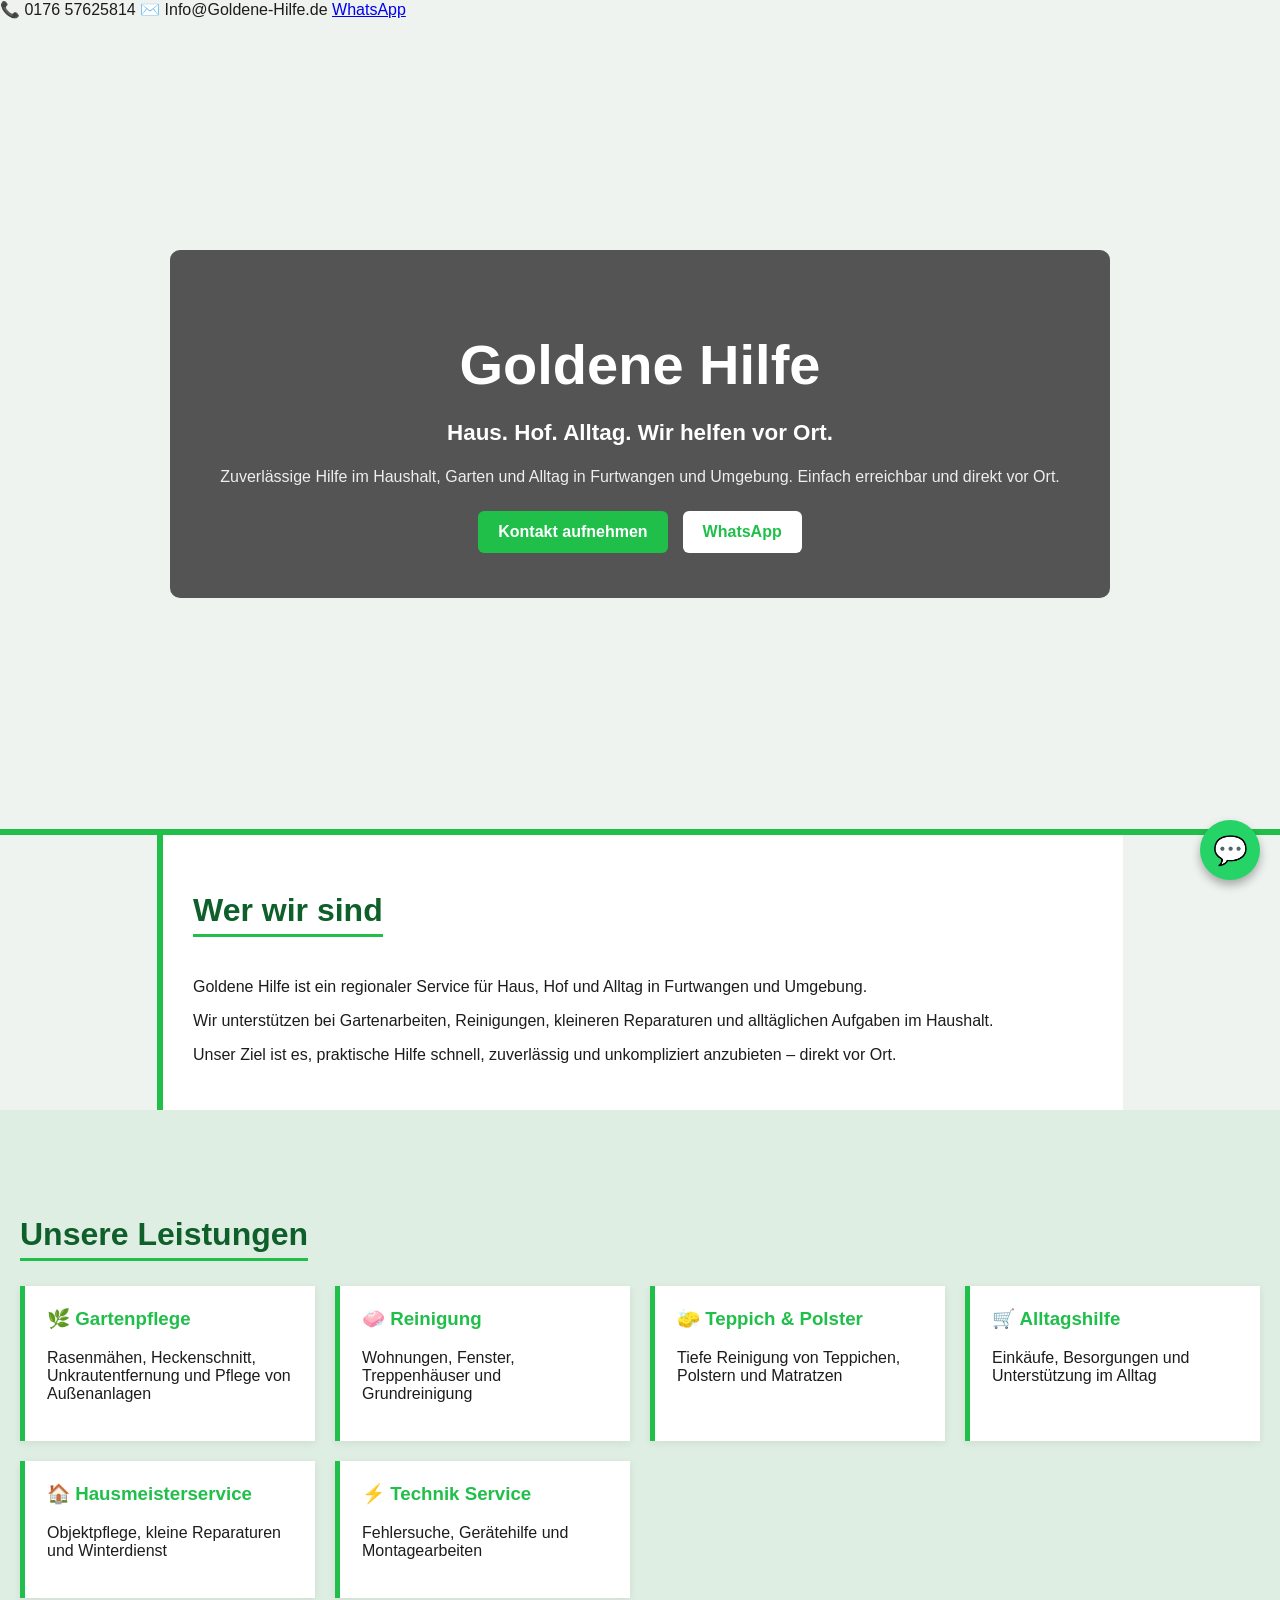
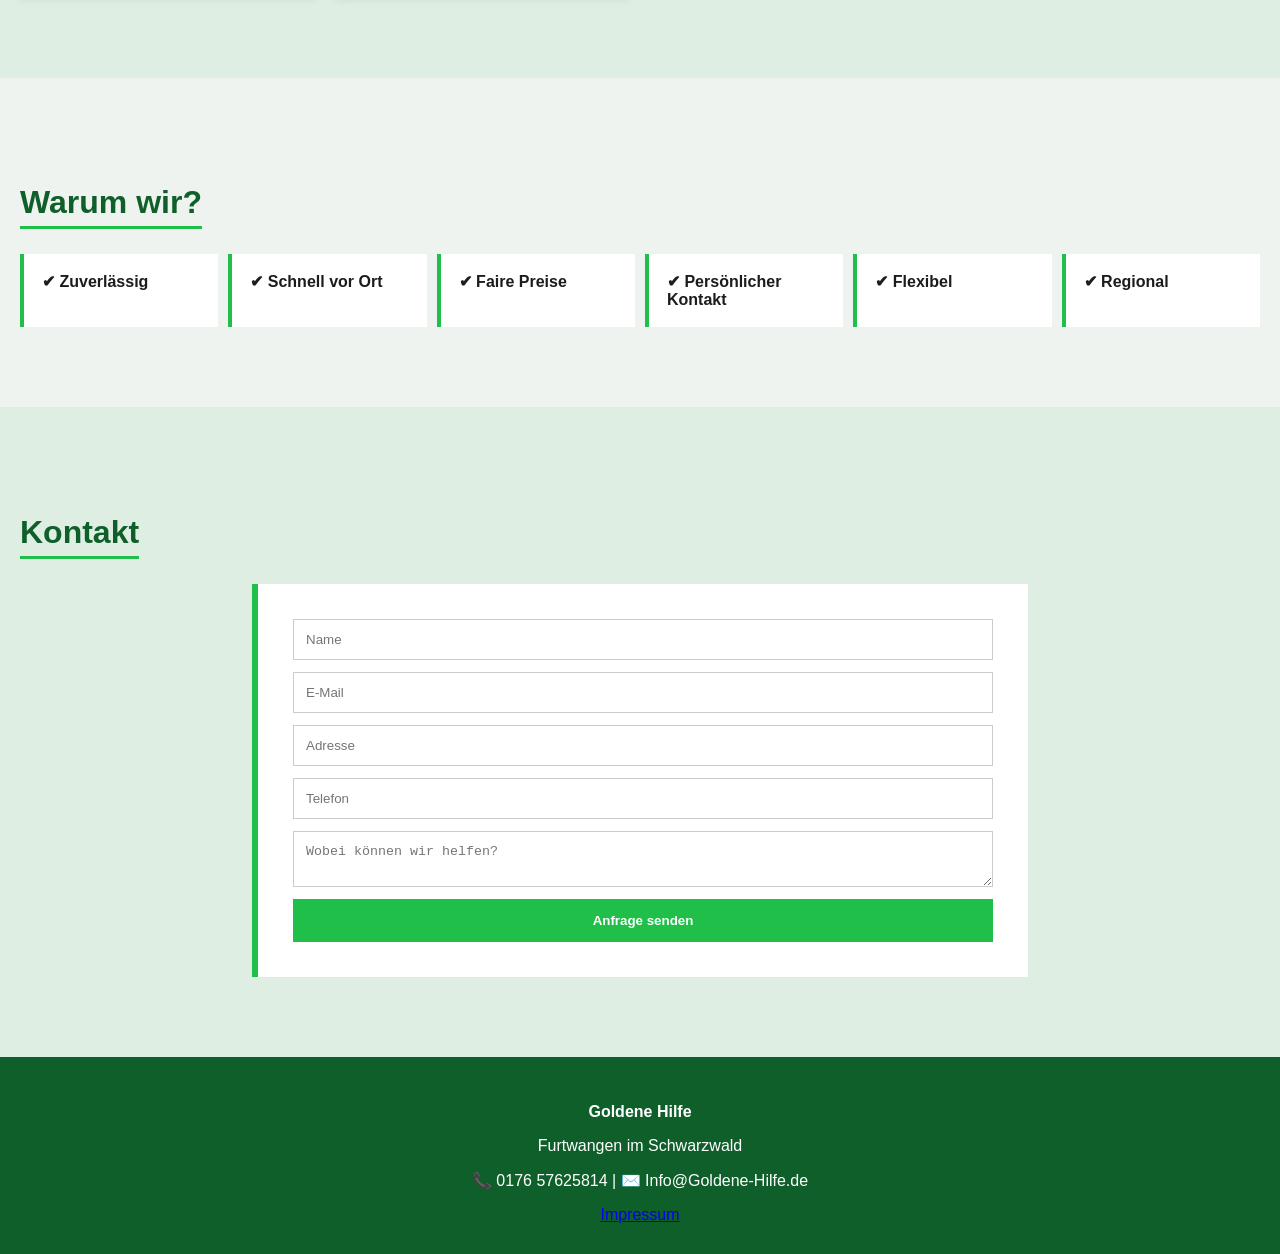
==== commit 97599663: "Update index.html" ====
--- a/index.html
+++ b/index.html
@@ -9,6 +9,16 @@
 </head>
 
 <body>
+
+<!-- TOPBAR -->
+
+<div class="topbar">
+<div class="topbar-inner">
+<span>📞 0176 57625814</span>
+<span>✉️ Info@Goldene-Hilfe.de</span>
+<a href="https://wa.me/4917657625814">WhatsApp</a>
+</div>
+</div>
 
 <header class="hero">
 
@@ -58,7 +68,7 @@
 
 <div class="card">
 <h3>🌿 Gartenpflege</h3>
-<p>Rasenmähen, Heckenschnitt, Unkrautentfernung und Grundstückspflege</p>
+<p>Rasenmähen, Heckenschnitt, Unkrautentfernung und Pflege von Außenanlagen</p>
 </div>
 
 <div class="card">
@@ -68,7 +78,7 @@
 
 <div class="card">
 <h3>🧽 Teppich & Polster</h3>
-<p>Reinigung von Teppichen, Polstern und Matratzen</p>
+<p>Tiefe Reinigung von Teppichen, Polstern und Matratzen</p>
 </div>
 
 <div class="card">
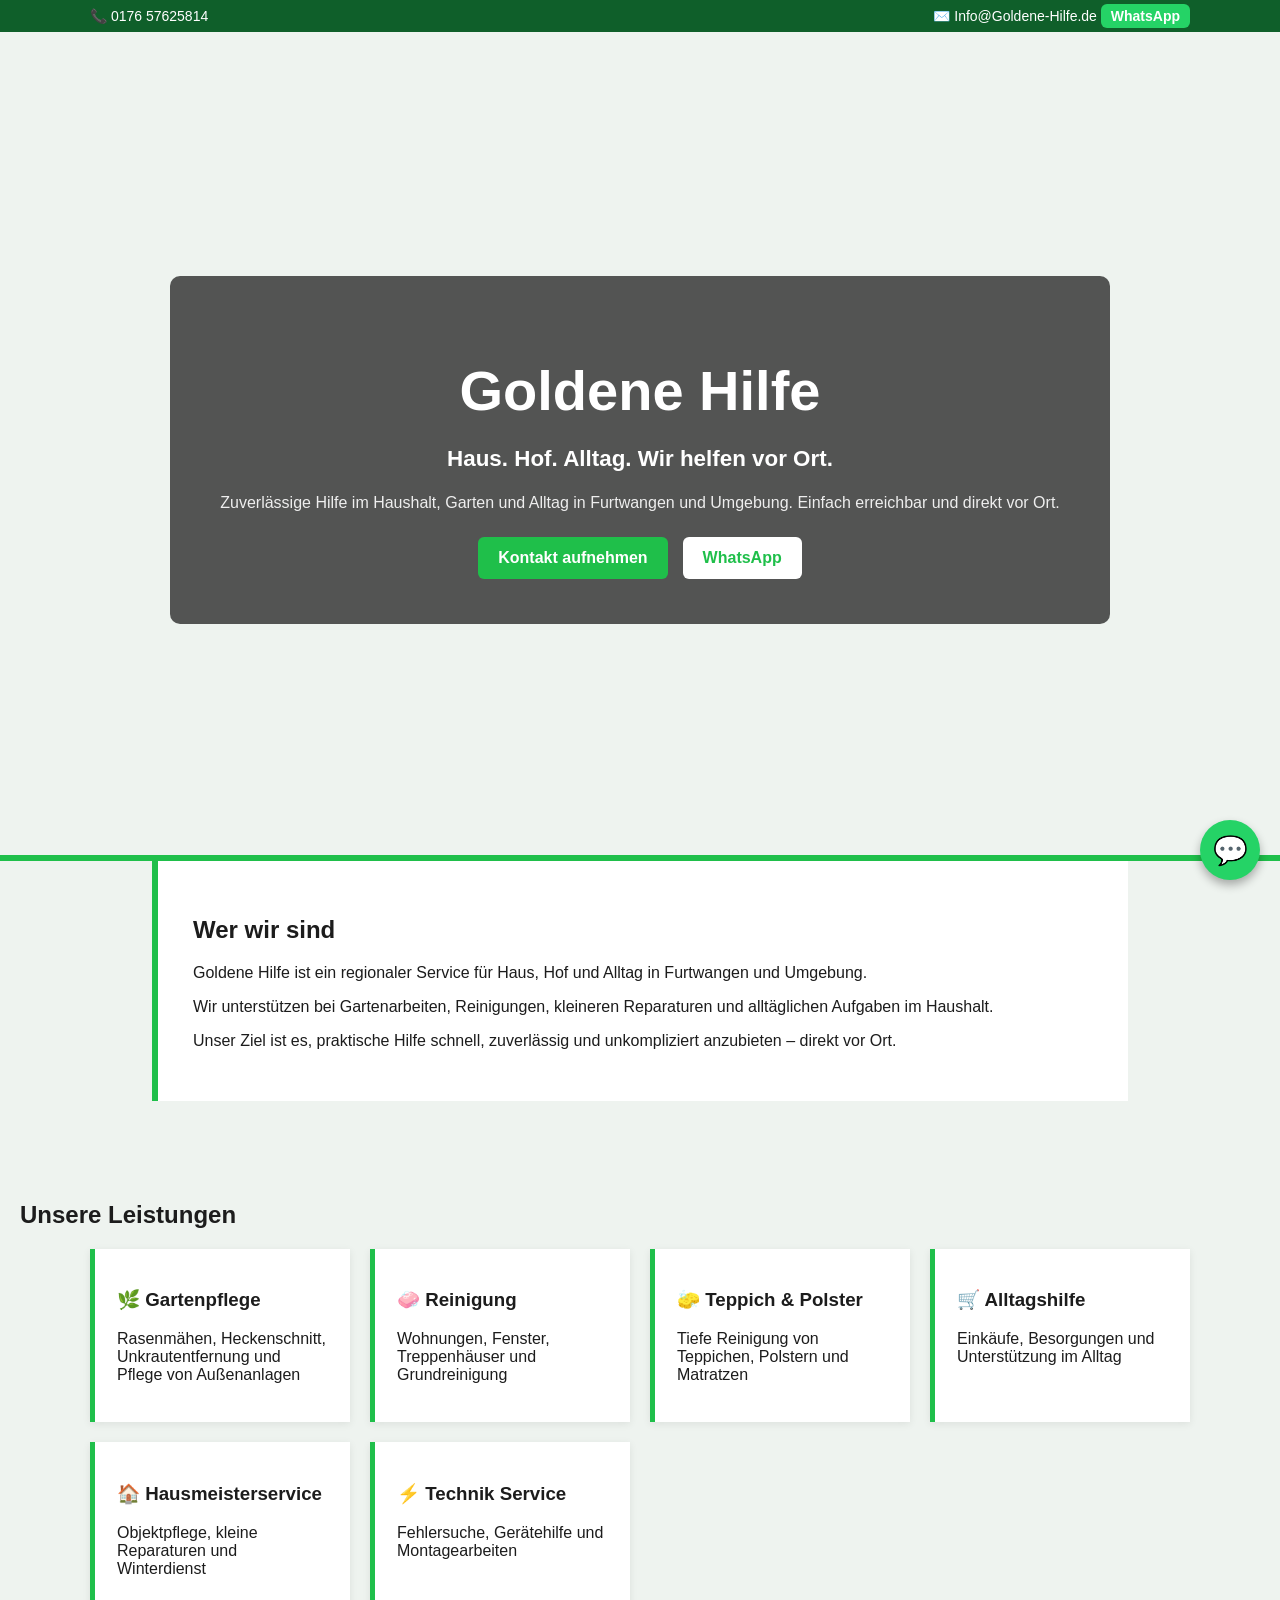
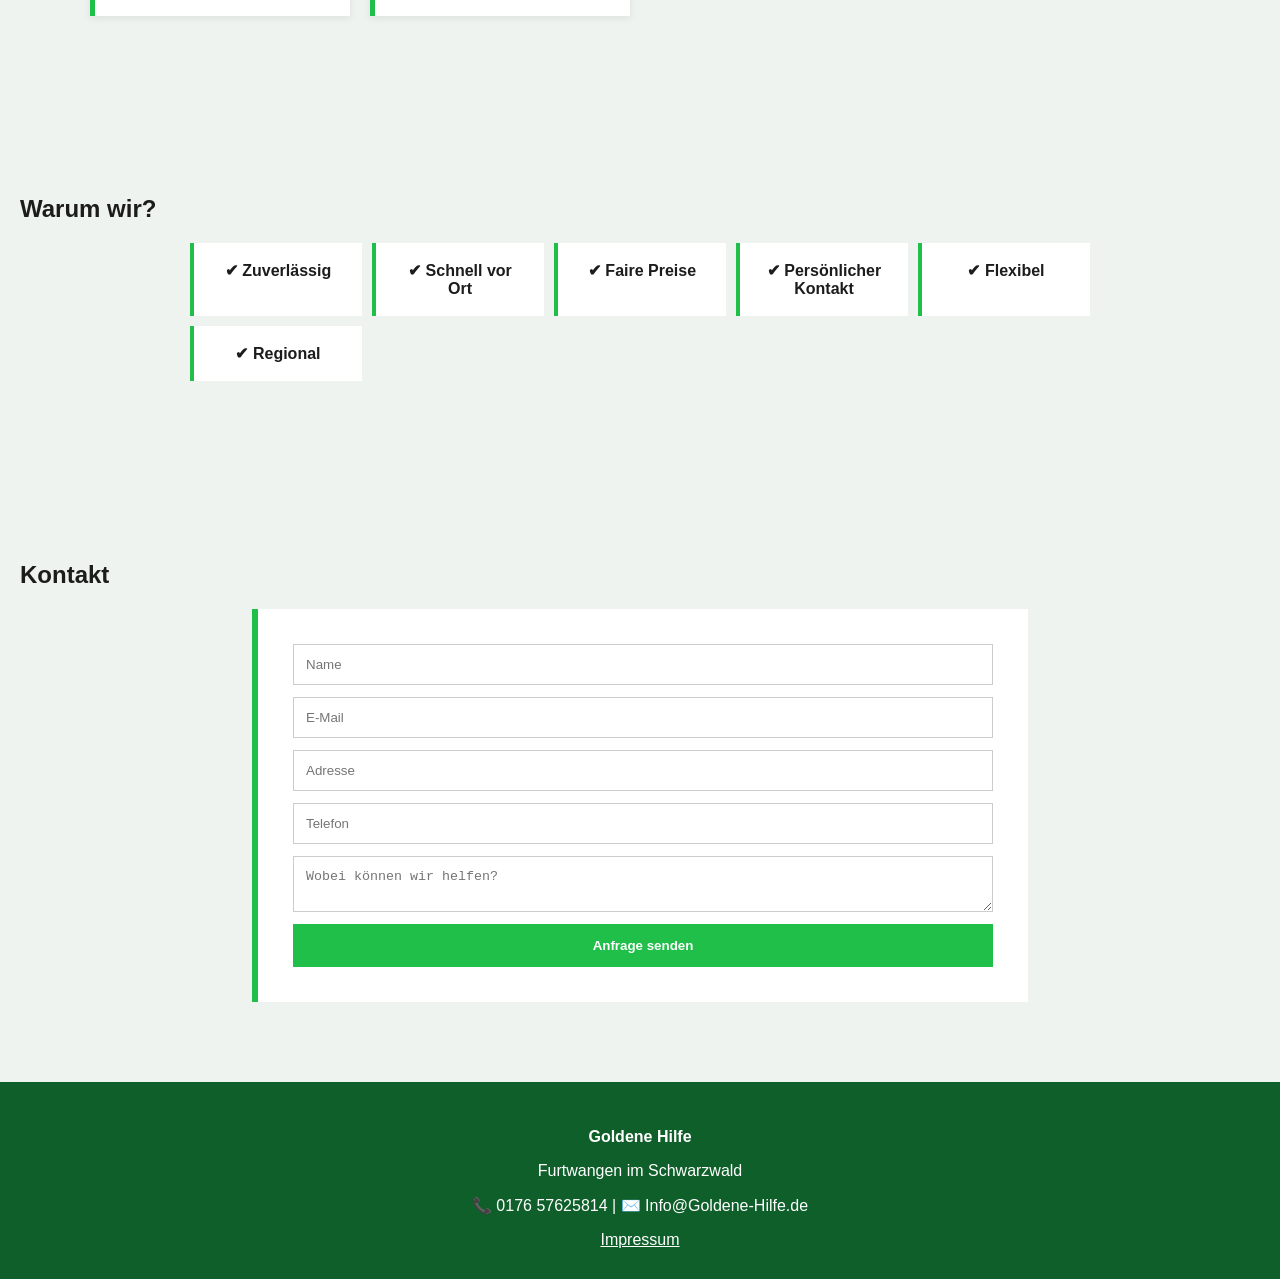
==== commit 25ab12d6: "Update index.html" ====
--- a/index.html
+++ b/index.html
@@ -12,13 +12,18 @@
 
 <!-- TOPBAR -->
 
-<div class="topbar">
+<header class="topbar">
 <div class="topbar-inner">
-<span>📞 0176 57625814</span>
-<span>✉️ Info@Goldene-Hilfe.de</span>
+<div class="left">
+📞 0176 57625814
+</div>
+
+<div class="right">
+✉️ Info@Goldene-Hilfe.de
 <a href="https://wa.me/4917657625814">WhatsApp</a>
 </div>
 </div>
+</header>
 
 <header class="hero">
 
--- a/style.css
+++ b/style.css
@@ -3,6 +3,39 @@
 font-family: Arial, sans-serif;
 background: #eef3ef;
 color: #1c1c1c;
+padding-top: 45px;
+}
+
+/* TOPBAR */
+.topbar {
+position: fixed;
+top: 0;
+left: 0;
+width: 100%;
+background: #0f5f2a;
+color: white;
+z-index: 9999;
+font-size: 14px;
+}
+
+.topbar-inner {
+max-width: 1100px;
+margin: auto;
+display: flex;
+justify-content: space-between;
+align-items: center;
+padding: 8px 15px;
+flex-wrap: wrap;
+gap: 10px;
+}
+
+.topbar a {
+color: white;
+text-decoration: none;
+font-weight: bold;
+padding: 4px 10px;
+background: #25D366;
+border-radius: 6px;
 }
 
 /* HERO */
@@ -66,51 +99,26 @@
 color: #1fbf4a;
 }
 
-/* WICHTIG: KLARE SEKTIONEN (KEIN WEICHES DESIGN MEHR) */
+/* SECTIONS */
 section {
 padding: 80px 20px;
 }
 
-section .container {
-max-width: 1100px;
-margin: auto;
-background: white;
-padding: 40px;
-border-radius: 0;
-box-shadow: none;
+.about {
+background: white;
+padding: 35px;
+max-width: 900px;
+margin: auto;
 border-left: 6px solid #1fbf4a;
 }
 
-/* ALTERNIERENDE SEKTIONEN */
-section:nth-child(even) {
-background: #dfeee3;
-}
-
-/* TITEL */
-h2 {
-text-align: left;
-font-size: 2rem;
-margin-bottom: 25px;
-color: #0f5f2a;
-border-bottom: 3px solid #1fbf4a;
-display: inline-block;
-padding-bottom: 5px;
-}
-
-/* ABOUT */
-.about {
-background: white;
-padding: 30px;
-border-left: 6px solid #1fbf4a;
-max-width: 900px;
-margin: auto;
-}
-
 /* SERVICES */
-.grid {
+.services .grid {
 display: grid;
 grid-template-columns: repeat(auto-fit, minmax(240px, 1fr));
 gap: 20px;
+max-width: 1100px;
+margin: auto;
 }
 
 .card {
@@ -118,12 +126,6 @@
 padding: 22px;
 border-left: 5px solid #1fbf4a;
 box-shadow: 0 2px 8px rgba(0,0,0,0.08);
-}
-
-/* HÄRTERE TRENNUNG */
-.card h3 {
-margin-top: 0;
-color: #1fbf4a;
 }
 
 /* WHY */
@@ -131,13 +133,16 @@
 display: grid;
 grid-template-columns: repeat(auto-fit, minmax(160px, 1fr));
 gap: 10px;
+text-align: center;
+font-weight: bold;
+max-width: 900px;
+margin: auto;
 }
 
 .why-grid div {
 background: white;
 padding: 18px;
 border-left: 4px solid #1fbf4a;
-font-weight: bold;
 }
 
 /* FORM */
@@ -173,6 +178,12 @@
 color: white;
 text-align: center;
 padding: 30px;
+}
+
+footer a {
+color: white;
+display: block;
+margin-top: 10px;
 }
 
 /* WHATSAPP */
@@ -203,7 +214,14 @@
 padding: 25px;
 }
 
-section {
-padding: 50px 15px;
-}
-}
+.cta {
+flex-direction: column;
+}
+
+.topbar-inner {
+justify-content: center;
+text-align: center;
+}
+}
+
+}
